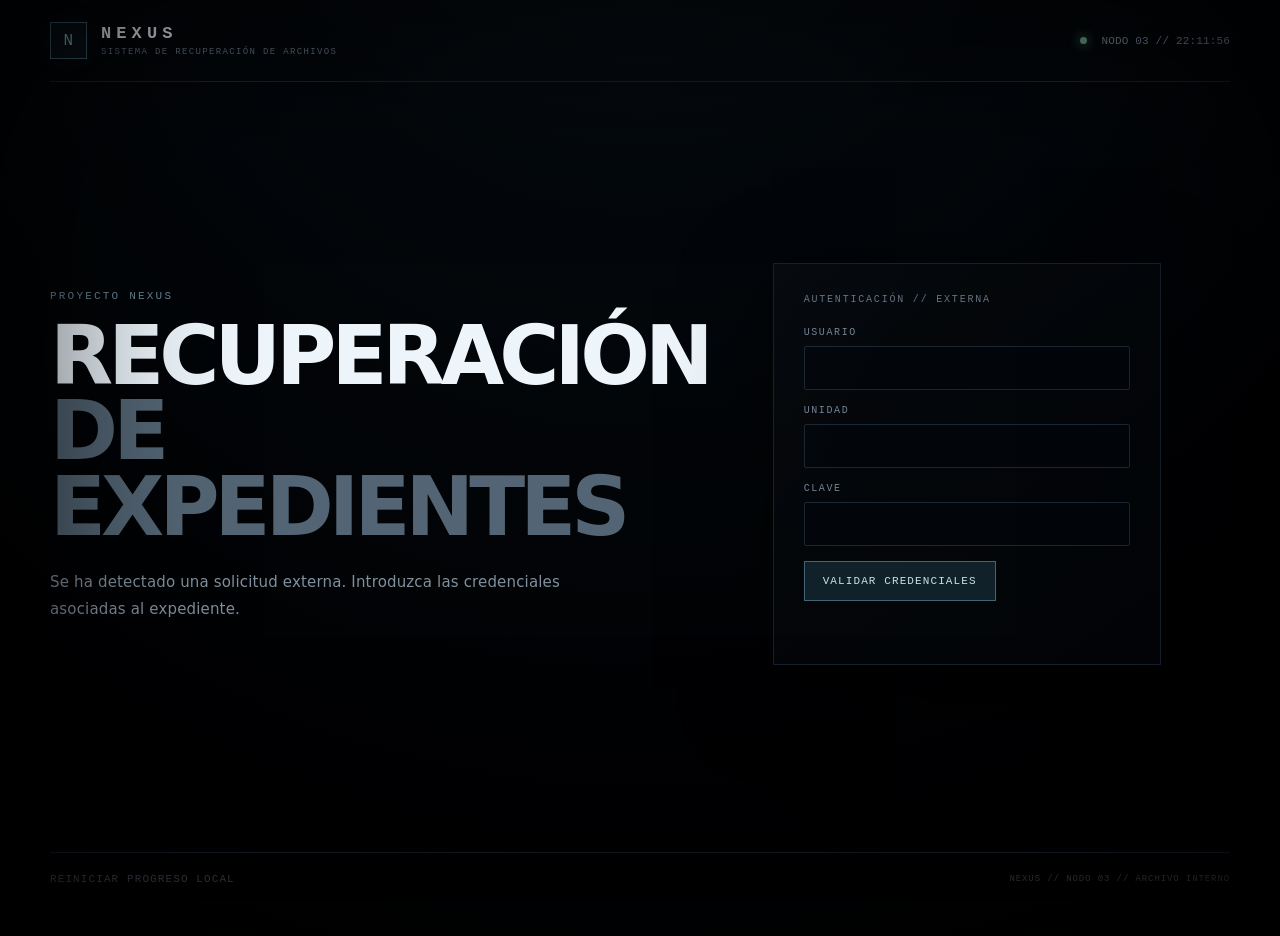
==== s3cr3t-cas3/index.html @ 73a9d312 "Publicar Universidad de Sistemas" ====
<!doctype html>
<html lang="es">
<head>
  <meta charset="utf-8">
  <meta name="viewport" content="width=device-width,initial-scale=1">
  <meta name="theme-color" content="#020407">
  <title>PROYECTO NEXUS // NODO 03</title>
  <link rel="stylesheet" href="styles.css">
</head>
<body>
<script>
/*
                                                     .--'''''''''--.
                                                  .'      .---.      '.
                                                 /    .-----------.    \
                                                /        .-----.        \
                                                |       .-.   .-.       |
                                                |      /   \ /   \      |
                                                \     | .-. | .-. |    /
                                                  '-._| | | | | | |_.-'
                                                       | '-' | '-' |
                                                         \___/ \___/
                                                      _.-'  /   \  `-._
                                                    .' _.--|     |--._ '.
                                                    ' _...-|     |-..._ '
                                                           |     |
                                                           '.___.'
                                                              | |
                                                             _| |_
                                                           /\( )/\
                                                          /  ` '  \
                                                         | |     | |
                                                         '-'     '-'
                                                           | |     | |
                                                           | |     | |
                                                           | |-----| |
                                                        .`/  |     | |/`.
                                                        |    |     |    |
                                                        '._.'| .-. |'._.'
                                                             \ | /
                                                             | | |
                                                             | | |
                                                             | | |
                                                            /| | |\
                                                          .'_| | |_`.
                                                          `. | | | .'
                                                      .     /  |  \     .
                                                     /o`.-'  / \  `-.`o\
                                                    /o  o\ .'   `. /o  o\

       .--..--..--..--..--..--.                    `.___.'       `.___.'
    .' \  (`._   (_)     _   \
  .'    |  '._)         (_)  |
  \ _.')\      .----..---.   /
  |(_.'  |    /    .-\-.  \  |
  \     0|    |   ( O| O) | o|
   |  _  |  .--.____.'._.-.  |
   \ (_) | o         -` .-`  |
    |    \   |`-._ _ _ _ _\ /
    \    |   |  `. |_||_|   |
    | o  |    \_      \     |
    |.-.  \     `--..-'   O |
  _.'  .' |      `-.-'      /-.__
.' `-.` '.|='=.='=.='=.='=|._/_ `-.
`-._  `.  |________/\_____|    `-.'
   .'   ).| '=' '='\/ '=' |
   `._.`  '---------------'
            //___\   //___\
              ||       ||
              ||_.-.   ||_.-.
             (_.--__) (_.--__)                                  /s3cr3t-cas3/
*/
</script>
  <div class="scanlines" aria-hidden="true"></div>
  <div class="vignette" aria-hidden="true"></div>
  <main class="shell">
    <header class="topbar">
      <div class="brand"><span class="brand-box">N</span><span><b>NEXUS</b><small>SISTEMA DE RECUPERACIÓN DE ARCHIVOS</small></span></div>
      <div class="node"><i></i> NODO 03 // <span id="clock">--:--:--</span></div>
    </header>

    <section id="screen-login" class="screen active login-screen">
      <div class="login-copy">
        <div class="eyebrow">PROYECTO NEXUS</div>
        <h1>RECUPERACIÓN<br><span>DE EXPEDIENTES</span></h1>
        <p>Se ha detectado una solicitud externa. Introduzca las credenciales asociadas al expediente.</p>
      </div>
      <form id="login-form" class="panel login-panel" autocomplete="off">
        <div class="panel-title">AUTENTICACIÓN // EXTERNA</div>
        <label>USUARIO<input id="login-user" spellcheck="false" required></label>
        <label>UNIDAD<input id="login-unit" spellcheck="false" required></label>
        <label>CLAVE<input id="login-key" type="password" spellcheck="false" required></label>
        <button class="primary" type="submit">VALIDAR CREDENCIALES</button>
        <p id="login-feedback" class="feedback"></p>
      </form>
    </section>

    <section id="screen-loading" class="screen center-screen">
      <div class="panel loading-panel">
        <div class="eyebrow ok">CREDENCIALES ACEPTADAS</div>
        <h2>Recuperando sesión de A. Varela...</h2>
        <div class="progress"><i id="login-bar"></i></div>
        <div id="login-percent" class="percent">0%</div>
      </div>
    </section>

    <section id="screen-dashboard" class="screen">
      <div class="heading"><div><div class="eyebrow">SESIÓN DE INVESTIGACIÓN</div><h2>EXPEDIENTE N-151</h2></div><span id="global-status" class="badge">RECUPERACIÓN EN CURSO</span></div>
      <div class="dashboard-top">
        <article class="panel dossier">
          <div><span>Investigador</span><b>A. Varela</b></div>
          <div><span>Unidad</span><b>025</b></div>
          <div><span>Estado</span><b id="case-status">INCOMPLETO</b></div>
          <div><span>Progreso</span><b id="progress-text">0 / 8</b></div>
        </article>
        <article class="panel evidence">
          <div class="panel-title">DATOS RECUPERADOS</div>
          <div id="evidence-chips" class="chips"><span class="muted-chip">NINGÚN DATO VALIDADO</span></div>
        </article>
      </div>
      <article class="panel security-global">
        <div class="warning-icon">!</div>
        <div><b>POLÍTICA DE VALIDACIÓN</b><p>Las validaciones críticas usan protección anti-fuerza-bruta. Un resultado incorrecto bloquea ese nodo durante <strong>05:00</strong>. Los errores de formato no penalizan.</p></div>
      </article>
      <div id="module-grid" class="module-grid"></div>
      <div id="unlock-toast" class="toast hidden"><b>ÍNDICE ACTUALIZADO</b><span id="toast-copy"></span></div>
    </section>

    <section id="screen-records" class="screen module">
      <button class="back" data-back>← PANEL</button>
      <div class="heading"><div><div class="eyebrow">ARCHIVO 01</div><h2>AUDITORÍA DE REGISTROS</h2></div><span class="badge warn">VALIDACIÓN CRÍTICA</span></div>
      <article class="panel security-warning" data-lock-warning="records">
        <b>ADVERTENCIA DEL SISTEMA</b>
        <p>Cada intento incorrecto activa un bloqueo temporal de seguridad de <strong>5 minutos</strong>. Durante ese periodo no podrán enviarse nuevas respuestas.</p>
        <small>Revise sus conclusiones antes de validar. Errores de formato no activan el bloqueo.</small>
        <div class="lock-status">Intentos incorrectos → bloqueo de <b>05:00</b> <span id="records-lock"></span></div>
      </article>
      <article class="panel">
        <div class="audit-rules">
          <div><small>REGLA A // SESIONES ACTIVAS</small><p>VARELA 22:00–22:37 · MORA 22:38–23:15 · SERRANO 23:16–23:50</p></div>
          <div><small>REGLA B // VENTANA DE EDICIÓN</small><p>Una modificación válida ocurre como máximo 12 minutos después de la creación.</p></div>
          <div><small>REGLA C // CRC POR BLOQUE</small><p>R1–R3 → prefijo A · R4–R6 → prefijo C · R7–R9 → prefijo F.</p></div>
        </div>
        <p class="lead">Localice el único registro que viola <b>simultáneamente las tres reglas</b>. Introduzca el código de fila y el CRC observado.</p>
        <div class="table-wrap"><table><thead><tr><th>Código</th><th>Archivo</th><th>Creado</th><th>Modificado</th><th>Autor</th><th>CRC</th></tr></thead><tbody>
          <tr><td>R1</td><td>OBS_004</td><td>22:04</td><td>22:08</td><td>VARELA</td><td>A1</td></tr>
          <tr><td>R2</td><td>OBS_017</td><td>22:11</td><td>22:17</td><td>VARELA</td><td>A4</td></tr>
          <tr><td>R3</td><td>OBS_025</td><td>22:20</td><td>22:29</td><td>VARELA</td><td>A7</td></tr>
          <tr><td>R4</td><td>MEM_031</td><td>22:39</td><td>22:46</td><td>MORA</td><td>C3</td></tr>
          <tr><td>R5</td><td>MEM_044</td><td>22:47</td><td>22:58</td><td>MORA</td><td>C8</td></tr>
          <tr><td>R6</td><td>MEM_052</td><td>23:01</td><td>23:09</td><td>MORA</td><td>C5</td></tr>
          <tr><td>R7</td><td>OBS_063</td><td>22:24</td><td>23:41</td><td>VARELA</td><td>D2</td></tr>
          <tr><td>R8</td><td>SYS_081</td><td>23:17</td><td>23:24</td><td>SERRANO</td><td>F6</td></tr>
          <tr><td>R9</td><td>OBS_092</td><td>23:30</td><td>23:39</td><td>SERRANO</td><td>F9</td></tr>
        </tbody></table></div>
        <form id="records-form" class="inline-form"><input id="records-input" placeholder="EJ. R4-C3" spellcheck="false" required><button class="primary" data-lock-button="records">VALIDAR AUDITORÍA</button></form>
        <p id="records-feedback" class="feedback"></p>
        <div id="records-result" class="result hidden">ANOMALÍA CONFIRMADA: <b>R7-D2</b> // EXPEDIENTE VINCULADO: <b>OBS_063</b></div>
      </article>
      <div class="hint-area" data-hints="records"></div>
    </section>

    <section id="screen-messages" class="screen module">
      <button class="back" data-back>← PANEL</button>
      <div class="heading"><div><div class="eyebrow">ARCHIVO 02</div><h2>RECONSTRUCCIÓN DE MENSAJES</h2></div><span class="badge warn">VALIDACIÓN CRÍTICA</span></div>
      <article class="panel security-warning" data-lock-warning="messages">
        <b>ADVERTENCIA DEL SISTEMA</b>
        <p>Una reconstrucción incorrecta activa un bloqueo de <strong>5 minutos</strong>.</p>
        <div class="lock-status">Nuevo intento → <b id="messages-lock">DISPONIBLE</b></div>
      </article>
      <article class="panel">
        <p class="lead">El bloque recuperado pertenece al expediente asociado a <b>R7-D2</b>. Los mensajes están desordenados.</p>
        <div class="message-protocol">
          <small>PROTOCOLO DE EXTRACCIÓN</small>
          <p>1) Ordene los mensajes cronológicamente. 2) Tome el fragmento de cada mensaje enviado <b>exactamente 3 minutos</b> después del anterior. 3) Una los fragmentos en orden.</p>
        </div>
        <div id="message-sort" class="message-sort"></div>
        <div class="actions"><button id="messages-reset-order" class="ghost">RESTABLECER ORDEN</button></div>
        <form id="messages-form" class="inline-form"><input id="messages-input" placeholder="RESULTADO EXTRAÍDO" spellcheck="false" required><button class="primary" data-lock-button="messages">VALIDAR RECONSTRUCCIÓN</button></form>
        <p id="messages-feedback" class="feedback"></p>
        <div id="messages-result" class="result hidden">CONVERSACIÓN RECONSTRUIDA // NATURALEZA REAL: <b>CONTENEDOR</b></div>
      </article>
      <div class="hint-area" data-hints="messages"></div>
    </section>

    <section id="screen-catalog" class="screen module">
      <button class="back" data-back>← PANEL</button>
      <div class="heading"><div><div class="eyebrow">ARCHIVO 03</div><h2>CATÁLOGO CRUZADO</h2></div><span class="badge warn">VALIDACIÓN CRÍTICA</span></div>
      <article class="panel security-warning" data-lock-warning="catalog">
        <b>ADVERTENCIA DEL SISTEMA</b>
        <p>Un código de catálogo incorrecto activa un bloqueo de <strong>5 minutos</strong>.</p>
        <div class="lock-status">Nuevo intento → <b id="catalog-lock">DISPONIBLE</b></div>
      </article>
      <article class="panel">
        <div class="catalog-note">
          <small>NOTA DE CORRELACIÓN // R7-D2</small>
          <p>La ficha vinculada cumple todas las condiciones: su <b>índice = suma de sus dígitos − incidencias abiertas</b>; fue abierta <b>después de Mora y antes de Varela</b>; y su estado no figura como estable.</p>
          <p>Últimos accesos de referencia: MORA <b>22:19</b> · VARELA <b>22:27</b>.</p>
        </div>
        <div id="eco-list" class="eco-list catalog-table"></div>
        <p class="lead">Construya el código con <b>NÚMERO + ÍNDICE + CLASE</b>.</p>
        <form id="catalog-form" class="inline-form"><input id="catalog-input" placeholder="EJ. 025-4-VOLTAICA" spellcheck="false" required><button class="primary" data-lock-button="catalog">VALIDAR CÓDIGO</button></form>
        <p id="catalog-feedback" class="feedback"></p>
        <div id="catalog-result" class="result hidden">REFERENCIA CRUZADA: <b>063-8-ESPECTRAL</b></div>
      </article>
      <div class="hint-area" data-hints="catalog"></div>
    </section>

    <section id="screen-caesar" class="screen module">
      <button class="back" data-back>← PANEL</button>
      <div class="heading"><div><div class="eyebrow">ARCHIVO 04</div><h2>CIFRADO DE DESPLAZAMIENTO</h2></div><span class="badge">CÉSAR</span></div>
      <article class="panel cipher-panel">
        <div class="cipher-block"><small>REGISTRO RECUPERADO</small><strong>IZKPQDMZW</strong></div>
        <blockquote>“El desplazamiento coincide con el índice interno de la anomalía.”</blockquote>
        <div class="shift-tool"><label>DESPLAZAMIENTO<input id="shift-input" type="number" min="0" max="25" value="0"></label><div><small>VISTA PREVIA</small><strong id="shift-preview">IZKPQDMZW</strong></div></div>
        <form id="caesar-form" class="inline-form"><input id="caesar-input" placeholder="TEXTO DESCIFRADO" spellcheck="false" required><button class="primary">VALIDAR</button></form>
        <p id="caesar-feedback" class="feedback"></p><div id="caesar-result" class="result hidden">PALABRA RECUPERADA: <b>ARCHIVERO</b></div>
      </article>
      <div class="hint-area" data-hints="caesar"></div>
    </section>

    <section id="screen-sequence" class="screen module">
      <button class="back" data-back>← PANEL</button>
      <div class="heading"><div><div class="eyebrow">ARCHIVO 05</div><h2>SECUENCIA NUMÉRICA</h2></div><span class="badge">ANÁLISIS</span></div>
      <article class="panel puzzle-center"><div class="big-sequence">2, 6, 12, 20, 30, 42, <em>?</em></div><p>Determine el siguiente valor de la serie.</p>
        <form id="sequence-form" class="inline-form compact"><input id="sequence-input" inputmode="numeric" placeholder="?" required><button class="primary">VALIDAR</button></form>
        <p id="sequence-feedback" class="feedback"></p><div id="sequence-result" class="result hidden">VALOR RECUPERADO: <b>56</b></div>
      </article>
      <div class="hint-area" data-hints="sequence"></div>
    </section>

    <section id="screen-matrix" class="screen module">
      <button class="back" data-back>← PANEL</button>
      <div class="heading"><div><div class="eyebrow">ARCHIVO 06</div><h2>MATRIZ DE VERIFICACIÓN</h2></div><span class="badge">PATRÓN</span></div>
      <article class="panel puzzle-center"><div class="number-matrix"><div>2</div><div>3</div><b>13</b><div>4</div><div>5</div><b>41</b><div>6</div><div>7</div><b>?</b></div><p>Determine el valor que completa la tercera fila.</p>
        <form id="matrix-form" class="inline-form compact"><input id="matrix-input" inputmode="numeric" placeholder="?" required><button class="primary">VALIDAR</button></form>
        <p id="matrix-feedback" class="feedback"></p><div id="matrix-result" class="result hidden">VALOR RECUPERADO: <b>85</b></div>
      </article>
      <div class="hint-area" data-hints="matrix"></div>
    </section>

    <section id="screen-logic" class="screen module">
      <button class="back" data-back>← PANEL</button>
      <div class="heading"><div><div class="eyebrow">ARCHIVO 07</div><h2>LÓGICA DE PERSONAL</h2></div><span class="badge">AUTORIZACIONES</span></div>
      <article class="panel logic-layout"><div><p>Cuatro empleados ocupan exactamente un nivel distinto entre 1 y 4.</p><ul class="clues"><li>Varela tiene más acceso que Serrano.</li><li>Mora no tiene nivel 1 ni 4.</li><li>Ibarra tiene menos acceso que Mora.</li><li>Serrano no tiene nivel 1.</li><li>Varela no tiene nivel 3.</li></ul></div><div class="logic-question"><p>¿Quién tiene nivel de acceso <b>3</b>?</p><div id="logic-options" class="option-grid"></div></div></article>
      <p id="logic-feedback" class="feedback"></p><div id="logic-result" class="result hidden">RESPONSABLE RECUPERADO: <b>MORA</b></div>
      <div class="hint-area" data-hints="logic"></div>
    </section>

    <section id="screen-grid" class="screen module">
      <button class="back" data-back>← PANEL</button>
      <div class="heading"><div><div class="eyebrow">ARCHIVO 08</div><h2>COORDENADAS DE ARCHIVO</h2></div><span class="badge">MATRIZ 5×5</span></div>
      <article class="panel grid-layout">
        <div class="coord-grid-wrap"><div class="coord-head"><i></i><b>1</b><b>2</b><b>3</b><b>4</b><b>5</b></div><div id="coord-grid" class="coord-grid"></div></div>
        <div><p>Las coordenadas se leen como <b>fila-columna</b>.</p><div class="coordinates">B2 – C3 – E4 – A5 – D1</div><form id="grid-form" class="inline-form vertical"><input id="grid-input" maxlength="5" placeholder="RESULTADO" spellcheck="false" required><button class="primary">VALIDAR</button></form><p id="grid-feedback" class="feedback"></p><div id="grid-result" class="result hidden">MÉTODO RECUPERADO: <b>LOCAL</b></div></div>
      </article>
      <div class="hint-area" data-hints="grid"></div>
    </section>

    <section id="screen-master" class="screen module">
      <button class="back" data-back>← PANEL</button>
      <div class="heading"><div><div class="eyebrow">ÍNDICE 151</div><h2>CONSTRUCCIÓN DE CLAVE MAESTRA</h2></div><span class="badge warn">ACCESO RESTRINGIDO</span></div>
      <article class="panel security-warning" data-lock-warning="master">
        <b>ADVERTENCIA DEL SISTEMA</b>
        <p>La validación de la clave maestra es crítica. Una combinación incorrecta bloquea el nodo durante <strong>5 minutos</strong>.</p>
        <div class="lock-status">Nuevo intento → <b id="master-lock">DISPONIBLE</b></div>
      </article>
      <article class="panel">
        <p class="lead">Los datos recuperados contienen la ruta de acceso. Seleccione los cuatro fragmentos en el orden solicitado.</p>
        <div class="master-order"><span>1. CÓDIGO DE ANOMALÍA</span><span>2. NATURALEZA REAL</span><span>3. RESPONSABLE NIVEL 3</span><span>4. MÉTODO DE EJECUCIÓN</span></div>
        <div id="master-slots" class="master-slots"></div>
        <div id="master-bank" class="master-bank"></div>
        <div class="actions"><button id="master-reset" class="ghost">REINICIAR</button><button id="master-check" class="primary" data-lock-button="master">VALIDAR RUTA</button></div>
        <p id="master-feedback" class="feedback"></p>
      </article>
      <div class="hint-area" data-hints="master"></div>
    </section>

    <section id="screen-expedient" class="screen module">
      <button class="back" data-back>← PANEL</button>
      <div class="heading"><div><div class="eyebrow ok">ACCESO CONCEDIDO</div><h2>EXPEDIENTE 151</h2></div><span class="badge ok">DESBLOQUEADO</span></div>
      <article class="panel final-dossier">
        <div class="final-grid"><div><span>Tipo</span><b>CONTENEDOR</b></div><div><span>Estado</span><b>LISTO</b></div><div><span>Método</span><b>EJECUCIÓN LOCAL</b></div><div><span>Responsable</span><b>MORA</b></div></div>
        <blockquote>El archivo no puede abrirse desde el navegador. La recuperación debe completarse en un entorno local.</blockquote>
        <button id="prepare-btn" class="primary large">PREPARAR RECUPERACIÓN</button>
      </article>
    </section>

    <section id="screen-check" class="screen center-screen">
      <article class="panel check-panel"><div class="eyebrow">COMPROBACIÓN DE SISTEMA</div><h2>Validando entorno local...</h2><div id="checks" class="checks"></div><div id="integrity" class="hidden"><p>Validando integridad...</p><div class="progress"><i id="integrity-bar"></i></div><div id="integrity-percent" class="percent">0%</div></div><div id="last-check" class="hidden last-check"><h3>ERROR // FALTA UNA ÚLTIMA COMPROBACIÓN</h3><p>¿Desea continuar aunque el sistema recomienda claramente no hacerlo?</p><div class="two-buttons"><button class="primary continue-anyway">SÍ</button><button class="primary continue-anyway">TAMBIÉN SÍ</button></div></div></article>
    </section>

    <section id="screen-download" class="screen">
      <div class="heading"><div><div class="eyebrow ok">ARCHIVO 151 RECUPERADO</div><h2>TRANSFERENCIA LOCAL</h2></div><span class="badge ok">COMPLETO</span></div>
      <article class="panel download-panel"><p>Seleccione el paquete correspondiente al sistema donde se ejecutará la siguiente fase.</p><div class="downloads">
        <button id="download-windows" class="download-card"><b>WINDOWS</b><span>ARCHIVO_151_WINDOWS.zip</span><em>DESCARGAR</em></button>
        <button id="download-linux" class="download-card"><b>LINUX</b><span>ARCHIVO_151_LINUX.zip</span><em>DESCARGAR</em></button>
      </div><div id="after-download" class="after-download hidden"><h3>TRANSFERENCIA FINALIZADA</h3><p>NEXUS ya no se hace responsable de lo que ocurra a continuación.</p><small>Esto es una cláusula legal completamente inventada.</small></div></article>
    </section>

    <footer><button id="reset-progress" class="footer-btn">REINICIAR PROGRESO LOCAL</button><span>NEXUS // NODO 03 // ARCHIVO INTERNO</span></footer>
  </main>
  <script src="script.js"></script>
</body>
</html>
---- s3cr3t-cas3/styles.css ----
:root{--bg:#020407;--bg2:#05080d;--panel:#070b11;--panel2:#0a1018;--line:#17212e;--line2:#223246;--text:#c7d1db;--muted:#647181;--white:#edf5fb;--cyan:#70a8bb;--green:#6aa890;--amber:#b59a65;--red:#a66b70;--shadow:0 24px 80px #0009;--mono:"SFMono-Regular",Consolas,"Liberation Mono",monospace;--sans:Inter,ui-sans-serif,system-ui,-apple-system,"Segoe UI",sans-serif}
*{box-sizing:border-box}html{background:#000}body{margin:0;min-height:100vh;background:radial-gradient(circle at 50% -20%,#101a24 0,#060a10 34%,#020407 68%,#010203 100%);color:var(--text);font-family:var(--sans);letter-spacing:.01em}.scanlines{position:fixed;inset:0;pointer-events:none;opacity:.08;background:repeating-linear-gradient(to bottom,transparent 0,transparent 3px,#8cb7c20b 4px);z-index:99}.vignette{position:fixed;inset:0;pointer-events:none;box-shadow:inset 0 0 220px #000;z-index:98}.shell{width:min(1180px,calc(100% - 34px));margin:auto;min-height:100vh;padding-bottom:32px}.topbar{height:82px;display:flex;align-items:center;justify-content:space-between;border-bottom:1px solid var(--line);font-family:var(--mono)}.brand{display:flex;align-items:center;gap:14px}.brand-box{width:37px;height:37px;display:grid;place-items:center;border:1px solid #416174;color:#86b9c7;background:#0a1118;box-shadow:0 0 26px #5c9bb115}.brand b{display:block;color:var(--white);font-size:17px;letter-spacing:.3em}.brand small{display:block;margin-top:4px;color:var(--muted);font-size:9px;letter-spacing:.15em}.node{font-size:11px;color:#788797}.node i{display:inline-block;width:7px;height:7px;border-radius:50%;background:#6a9f89;box-shadow:0 0 12px #6a9f89;margin-right:8px}.screen{display:none;min-height:calc(100vh - 130px);padding:48px 0 54px}.screen.active{display:block}.center-screen{place-items:center}.center-screen.active{display:grid}.login-screen.active{display:grid;grid-template-columns:1.15fr .85fr;gap:64px;align-items:center}.login-copy h1{font-size:clamp(42px,7vw,82px);line-height:.92;margin:16px 0 25px;color:var(--white);font-weight:670;letter-spacing:-.06em}.login-copy h1 span{color:#536574}.login-copy p{max-width:590px;color:#81909e;line-height:1.8;font-size:15px}.eyebrow{font:11px var(--mono);letter-spacing:.2em;color:#698798}.eyebrow.ok{color:#76aa94}.panel{background:linear-gradient(145deg,#080d13f2,#05080df2);border:1px solid var(--line);box-shadow:var(--shadow);position:relative}.panel:before{content:"";position:absolute;inset:0;pointer-events:none;background:linear-gradient(115deg,#ffffff02,transparent 32%)}.login-panel{padding:30px}.panel-title{font:10px var(--mono);letter-spacing:.18em;color:#657383;margin-bottom:22px}.login-panel label,.shift-tool label{display:block;font:10px var(--mono);letter-spacing:.16em;color:#758493;margin:15px 0}.login-panel input,.inline-form input,.shift-tool input{width:100%;margin-top:8px;background:#020509;border:1px solid #1a2733;color:#d9e7ee;font:14px var(--mono);padding:13px 14px;outline:none;border-radius:2px}.login-panel input:focus,.inline-form input:focus,.shift-tool input:focus{border-color:#46697a;box-shadow:0 0 0 3px #46697a12}.primary,.ghost,.back,.footer-btn,.option-grid button,.download-card,.eco-row{font:11px var(--mono);letter-spacing:.1em;cursor:pointer}.primary{border:1px solid #426476;background:#10212a;color:#c9e1ea;padding:13px 18px}.primary:hover{background:#152b37;border-color:#5e8799}.primary.large{padding:16px 24px;margin-top:24px}.ghost{border:1px solid #263443;background:#070b10;color:#8595a3;padding:12px 17px}.feedback{min-height:19px;margin:14px 0 0;color:#b47b7d;font:12px var(--mono);line-height:1.5}.feedback.good{color:#79ae96}.loading-panel{padding:35px;width:min(650px,100%)}.loading-panel h2{font-weight:500;color:#d2dce3}.progress{height:6px;background:#010305;border:1px solid #13202b;margin-top:28px;overflow:hidden}.progress i{height:100%;display:block;width:0;background:linear-gradient(90deg,#315463,#6a9cac);box-shadow:0 0 16px #6b9ead}.percent{text-align:right;font:12px var(--mono);color:#738797;margin-top:9px}.heading{display:flex;justify-content:space-between;align-items:flex-end;gap:20px;margin-bottom:26px}.heading h2{font-size:29px;margin:7px 0 0;color:#d9e2e8;font-weight:540;letter-spacing:.01em}.badge{border:1px solid #293847;background:#091018;color:#778899;padding:8px 11px;font:9px var(--mono);letter-spacing:.14em}.badge.ok{color:#76aa94;border-color:#29443b}.badge.warn{color:#ad9b75;border-color:#4c412a}.dashboard-top{display:grid;grid-template-columns:1.1fr .9fr;gap:16px}.dossier{display:grid;grid-template-columns:repeat(4,1fr)}.dossier>div{padding:20px;border-right:1px solid var(--line)}.dossier>div:last-child{border:0}.dossier span,.final-grid span{display:block;font:9px var(--mono);letter-spacing:.13em;color:#596675;margin-bottom:8px}.dossier b,.final-grid b{font:13px var(--mono);color:#aab7c1}.evidence{padding:18px}.chips{display:flex;gap:7px;flex-wrap:wrap}.chips span{padding:7px 9px;border:1px solid #253540;background:#070e14;color:#8fa8b4;font:10px var(--mono)}.chips .muted-chip{color:#4e5a65}.module-grid{display:grid;grid-template-columns:repeat(4,1fr);gap:12px;margin-top:16px}.module-card{min-height:152px;border:1px solid var(--line);background:#060a0f;padding:19px;text-align:left;color:inherit;cursor:pointer;transition:.2s;position:relative}.module-card:hover:not(:disabled){transform:translateY(-2px);border-color:#314758;background:#091018}.module-card:disabled{cursor:not-allowed;opacity:.38}.module-card.complete{border-color:#254136}.module-card .num{font:9px var(--mono);color:#566572}.module-card h3{color:#bcc8d0;font-size:14px;margin:22px 0 7px}.module-card p{font:10px var(--mono);color:#5f6d79;line-height:1.55;margin:0}.module-card .state{position:absolute;right:14px;top:14px;font:8px var(--mono);color:#5c6c78}.module-card.complete .state{color:#6d9e89}.module-card.master{grid-column:span 2}.toast{position:fixed;right:28px;bottom:28px;background:#091018;border:1px solid #304654;padding:14px 17px;box-shadow:0 18px 50px #000b;z-index:90;font:10px var(--mono);max-width:360px}.toast b{display:block;color:#8eb3c1;margin-bottom:5px}.toast span{color:#687985}.hidden{display:none!important}.back{border:0;background:none;color:#657787;padding:0 0 28px}.module{max-width:1040px;margin:auto}.lead{line-height:1.7;color:#8e9ba6}.table-wrap{overflow:auto;margin-top:22px}table{border-collapse:collapse;width:100%;font:12px var(--mono)}th,td{border-bottom:1px solid #15202a;padding:14px 12px;text-align:left}th{color:#566675;font-size:9px;letter-spacing:.1em}td{color:#919fab}tbody tr{cursor:pointer;transition:.15s}tbody tr:hover{background:#0a1118}tbody tr.selected{background:#101c24;outline:1px solid #315064}.result{margin-top:18px;border-left:2px solid #578273;background:#07110e;padding:13px 15px;font:11px var(--mono);color:#7ba08f}.result b{color:#a8cbbb}.hint-area{margin-top:13px}.hint-box{border:1px solid #252d35;background:#06080b;padding:14px 16px}.hint-btn{border:0;background:none;padding:0;color:#667683;font:10px var(--mono);letter-spacing:.1em;cursor:pointer}.hint-btn:hover{color:#8ca2b1}.hint-text{font:11px var(--mono);color:#7f8d98;margin:12px 0 0;line-height:1.65}.hint-judgement{color:#665c53!important}.terminal{padding:28px;font:13px var(--mono);line-height:1.8}.terminal p span{color:#617b8b}.corrupt-fragments{display:flex;gap:8px;margin:22px 0}.corrupt-fragments button{width:44px;height:38px;background:#0c131a;border:1px solid #24323f;color:#9cadb8;font:14px var(--mono)}.meta-line{color:#647481;border-top:1px solid var(--line);padding-top:17px;font-size:10px}.inline-form{display:flex;gap:10px;margin-top:20px}.inline-form input{margin:0;max-width:370px}.inline-form.compact{justify-content:center}.inline-form.compact input{max-width:120px;text-align:center}.inline-form.vertical{display:grid}.inline-form.vertical input{max-width:none}.eco-list{display:grid;gap:8px;margin-top:22px}.eco-row{display:grid;grid-template-columns:90px 1fr 90px 130px;gap:10px;align-items:center;width:100%;text-align:left;padding:15px 16px;border:1px solid #17222c;background:#060a0f;color:#7f8d99}.eco-row:hover{border-color:#314754;background:#091018}.eco-row b{color:#a6b3bd}.eco-row em{font-style:normal;color:#6f7f8b}.eco-row .bad{color:#9a7976}.cipher-panel{padding:26px}.cipher-block{padding:22px;background:#020406;border:1px solid #13202a;text-align:center}.cipher-block small,.shift-tool small{display:block;color:#586773;font:9px var(--mono);letter-spacing:.16em}.cipher-block strong{display:block;color:#a6bbc5;font:28px var(--mono);letter-spacing:.2em;margin-top:12px}.cipher-panel blockquote,.final-dossier blockquote{border-left:2px solid #283b47;padding:10px 18px;margin:22px 0;color:#7d8b96}.shift-tool{display:grid;grid-template-columns:180px 1fr;gap:24px;align-items:end}.shift-tool strong{display:block;margin-top:8px;font:18px var(--mono);letter-spacing:.14em;color:#89a5b1}.puzzle-center{padding:34px;text-align:center}.big-sequence{font:clamp(22px,4vw,40px) var(--mono);color:#a9b8c2;letter-spacing:.08em;margin:18px 0 30px}.big-sequence em{color:#8099a6}.number-matrix{display:grid;grid-template-columns:repeat(3,90px);justify-content:center;margin:18px auto 30px}.number-matrix>*{height:60px;display:grid;place-items:center;border:1px solid #18242e;font:20px var(--mono);color:#8798a4}.number-matrix b{color:#a8bac5;background:#0a1117}.logic-layout{display:grid;grid-template-columns:1.15fr .85fr;gap:30px;padding:28px}.clues{padding-left:20px;color:#87949f;line-height:2}.logic-question{border-left:1px solid var(--line);padding-left:28px}.option-grid{display:grid;grid-template-columns:1fr 1fr;gap:8px;margin-top:17px}.option-grid button{padding:14px;border:1px solid #1e2c37;background:#070d12;color:#8797a3}.option-grid button:hover{border-color:#3b5666;color:#b1c0c9}.grid-layout{display:grid;grid-template-columns:1fr 1fr;gap:36px;padding:28px;align-items:center}.coord-head,.coord-grid{display:grid;grid-template-columns:36px repeat(5,54px)}.coord-head>*{height:30px;display:grid;place-items:center;color:#566877;font:10px var(--mono)}.coord-grid>*{height:54px;display:grid;place-items:center;border:1px solid #18232d;margin:-1px 0 0 -1px;font:15px var(--mono);color:#8496a2}.coord-grid .row-label{border:0;color:#586b79}.coordinates{font:17px var(--mono);color:#9bacb6;line-height:1.7;margin:20px 0}.master-order{display:grid;grid-template-columns:repeat(4,1fr);gap:8px;margin:22px 0}.master-order span{border:1px solid #17232d;background:#05090d;padding:12px;color:#657786;font:9px var(--mono)}.master-slots{display:grid;grid-template-columns:repeat(4,1fr);gap:8px}.master-slot{min-height:52px;border:1px dashed #2a3a47;display:grid;place-items:center;color:#70828f;font:11px var(--mono)}.master-bank{display:flex;gap:8px;flex-wrap:wrap;margin:20px 0}.master-token{border:1px solid #253540;background:#081017;color:#8fa5b1;padding:11px 13px;font:11px var(--mono);cursor:pointer}.master-token.used{opacity:.25;pointer-events:none}.actions{display:flex;justify-content:flex-end;gap:9px}.final-dossier{padding:28px}.final-grid{display:grid;grid-template-columns:repeat(4,1fr);border:1px solid var(--line)}.final-grid>div{padding:20px;border-right:1px solid var(--line)}.final-grid>div:last-child{border:0}.check-panel{padding:30px;width:min(720px,100%)}.checks{margin:22px 0}.check-item{display:flex;justify-content:space-between;padding:12px 0;border-bottom:1px solid #14202a;font:11px var(--mono);color:#71818e}.check-item b{color:#91a4af}.last-check{border-top:1px solid #23303a;margin-top:25px;padding-top:22px}.last-check h3{font:12px var(--mono);color:#a17c7c}.two-buttons{display:flex;gap:9px}.download-panel{padding:30px}.downloads{display:grid;grid-template-columns:1fr 1fr;gap:12px;margin-top:24px}.download-card{text-align:left;display:grid;gap:10px;border:1px solid #21313d;background:#070d12;color:#8898a4;padding:22px}.download-card:hover{border-color:#426174;background:#0a1218}.download-card b{color:#c3d1d9;font-size:15px}.download-card span{font-size:9px}.download-card em{font-style:normal;color:#7097a7}.download-card.done{border-color:#315043}.download-card.done em{color:#74a68f}.after-download{margin-top:22px;border-top:1px solid var(--line);padding-top:20px}.after-download h3{font:12px var(--mono);color:#88ad9d}.after-download small{color:#4f5a63}footer{border-top:1px solid var(--line);min-height:52px;display:flex;justify-content:space-between;align-items:center;color:#3f4a54;font:9px var(--mono);letter-spacing:.1em}.footer-btn{border:0;background:none;color:#48545e;padding:0}.footer-btn:hover{color:#778792}@media(max-width:850px){.login-screen.active{grid-template-columns:1fr;gap:20px}.login-copy h1{font-size:48px}.dashboard-top,.logic-layout,.grid-layout{grid-template-columns:1fr}.module-grid{grid-template-columns:1fr 1fr}.dossier,.final-grid{grid-template-columns:1fr 1fr}.master-order,.master-slots{grid-template-columns:1fr 1fr}.shift-tool{grid-template-columns:1fr}.logic-question{border:0;border-top:1px solid var(--line);padding:20px 0 0}.eco-row{grid-template-columns:80px 1fr 70px}.eco-row span:last-child{display:none}}@media(max-width:560px){.shell{width:min(100% - 20px,1180px)}.topbar{height:70px}.brand small{display:none}.node{font-size:9px}.screen{padding-top:32px}.heading{align-items:flex-start}.heading .badge{display:none}.module-grid,.downloads{grid-template-columns:1fr}.module-card.master{grid-column:auto}.dashboard-top{display:block}.evidence{margin-top:12px}.dossier{grid-template-columns:1fr 1fr}.dossier>div:nth-child(2){border-right:0}.dossier>div:nth-child(-n+2){border-bottom:1px solid var(--line)}.master-order,.master-slots,.final-grid{grid-template-columns:1fr}.final-grid>div{border-right:0;border-bottom:1px solid var(--line)}.inline-form{display:grid}.eco-row{grid-template-columns:70px 1fr}.eco-row em{display:none}.coord-head,.coord-grid{grid-template-columns:28px repeat(5,44px)}.coord-grid>*{height:44px}.two-buttons{display:grid}.toast{left:10px;right:10px;bottom:10px}}

/* v5 // validaciones críticas e investigación cruzada */
body{background:radial-gradient(circle at 50% -18%,#0a1118 0,#03070b 30%,#010204 70%,#000 100%)}
.panel{background:linear-gradient(145deg,#05080cf7,#020407f7)}
.security-global{display:flex;gap:15px;align-items:flex-start;margin-top:16px;padding:16px 18px;border-color:#342b1d;background:linear-gradient(135deg,#0b0906,#050505)}
.security-global .warning-icon{width:30px;height:30px;flex:0 0 30px;display:grid;place-items:center;border:1px solid #6c5731;color:#b79c66;font:700 14px var(--mono)}
.security-global b,.security-warning>b{font:10px var(--mono);letter-spacing:.16em;color:#b59a65}
.security-global p{margin:5px 0 0;color:#706a60;font:10px var(--mono);line-height:1.65}
.security-warning{padding:18px 20px;margin-bottom:13px;border-color:#4a332c;background:linear-gradient(135deg,#100807,#050505)}
.security-warning p{margin:8px 0;color:#9a7f76;font:11px var(--mono);line-height:1.7}
.security-warning small{color:#62534f;font:9px var(--mono)}
.lock-status{margin-top:13px;border-top:1px solid #30211d;padding-top:11px;color:#75615b;font:10px var(--mono);display:flex;gap:8px;justify-content:space-between;flex-wrap:wrap}
.lock-status .locked{color:#c57972;text-shadow:0 0 12px #a94a4233}
.primary:disabled,.ghost:disabled{opacity:.42;cursor:not-allowed;filter:saturate(.4)}
.audit-rules{display:grid;grid-template-columns:repeat(3,1fr);gap:8px;margin-bottom:20px}
.audit-rules>div,.message-protocol,.catalog-note{border:1px solid #16212b;background:#030609;padding:14px}
.audit-rules small,.message-protocol small,.catalog-note small{font:9px var(--mono);letter-spacing:.13em;color:#6f8592}
.audit-rules p,.message-protocol p,.catalog-note p{font:10px var(--mono);color:#71808b;line-height:1.65;margin:8px 0 0}
#screen-records tbody tr{cursor:default}
#screen-records tbody tr:hover{background:#070b10}
.message-protocol{margin:16px 0 12px}
.message-sort{display:grid;gap:8px;margin:12px 0}
.message-card{position:relative;border:1px solid #17232c;background:#03070a;padding:13px 92px 13px 14px;min-height:82px}
.message-card p{margin:9px 0 0;color:#83909a;font:11px var(--mono);line-height:1.55}
.message-meta{display:flex;gap:13px;align-items:center;font:9px var(--mono)}
.message-meta b{color:#91a9b5}.message-meta span{color:#586976}.message-meta em{font-style:normal;color:#8e7757;border-left:1px solid #27313a;padding-left:13px}
.message-move{position:absolute;right:10px;top:10px;bottom:10px;display:grid;grid-template-columns:1fr 1fr;gap:5px;align-content:center}
.message-move button{width:31px;height:31px;background:#080e13;border:1px solid #21303b;color:#758995;font:13px var(--mono);cursor:pointer}
.message-move button:hover:not(:disabled){border-color:#456070;color:#afc0c9}.message-move button:disabled{opacity:.2;cursor:not-allowed}
.catalog-note{margin-bottom:16px;border-color:#23313c}
.catalog-table{gap:6px}
.eco-data-row{grid-template-columns:90px 1fr 90px 75px 105px 120px;cursor:default!important}
.eco-data-row:hover{background:#060a0f!important;border-color:#17222c!important}
.eco-data-row span,.eco-data-row em{font:10px var(--mono)}
.feedback{white-space:pre-line}
@media(max-width:850px){.audit-rules{grid-template-columns:1fr}.eco-data-row{grid-template-columns:80px 1fr 75px 70px}.eco-data-row span:nth-of-type(3),.eco-data-row span:nth-of-type(4){display:none}}
@media(max-width:560px){.security-global{align-items:flex-start}.message-card{padding-right:84px}.message-meta{flex-wrap:wrap;gap:7px}.eco-data-row{grid-template-columns:72px 1fr}.eco-data-row em,.eco-data-row span:nth-of-type(n+2){display:none}}


/* Accesibilidad y robustez visual */
:where(button,a,input,[tabindex]):focus-visible{outline:2px solid var(--green,#7dff8a);outline-offset:3px}
@media (prefers-reduced-motion:reduce){*,*::before,*::after{scroll-behavior:auto!important;animation-duration:.001ms!important;animation-iteration-count:1!important;transition-duration:.001ms!important}}
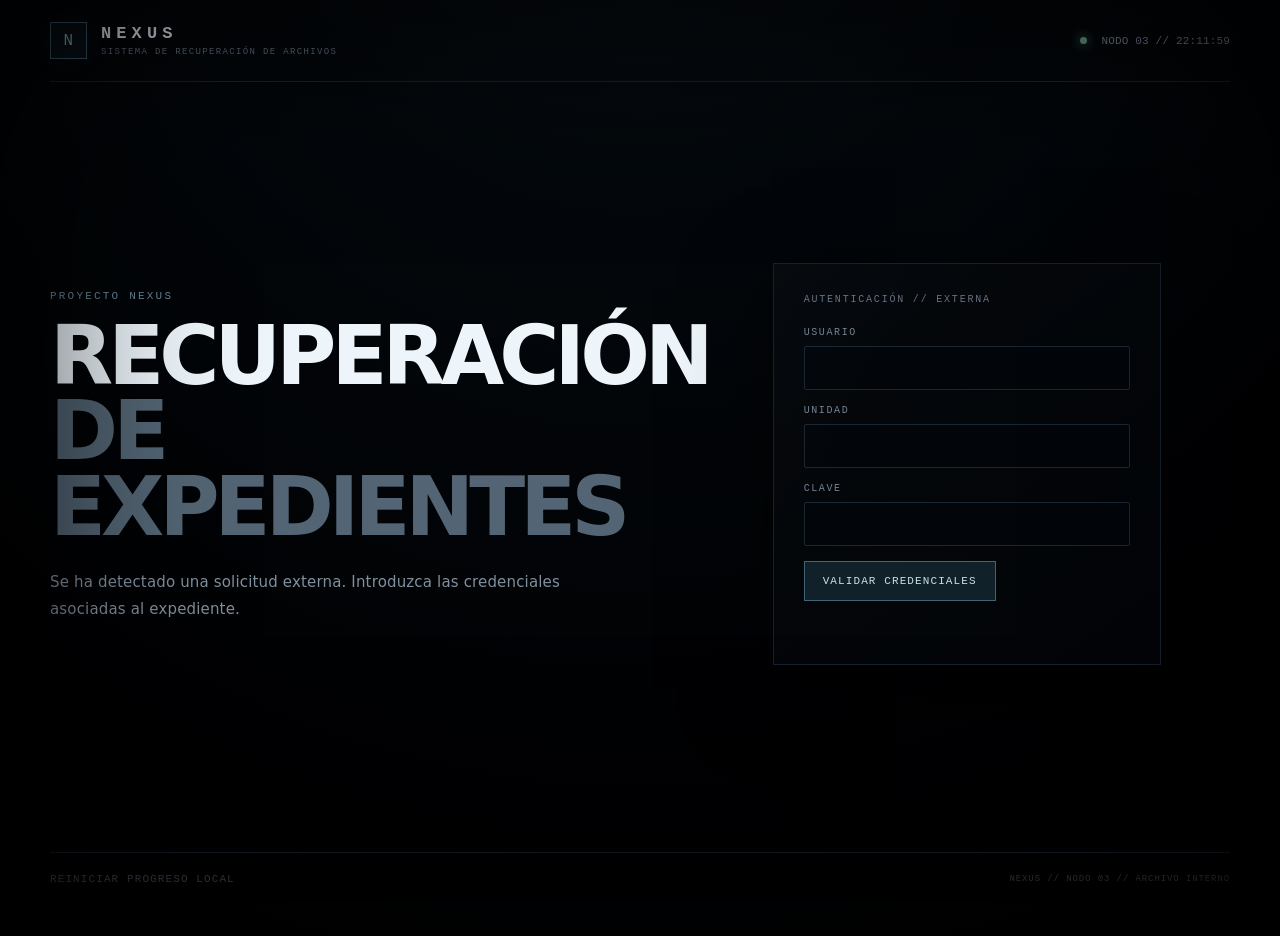
==== commit b228b400: "Def" ====
--- a/s3cr3t-cas3/index.html
+++ b/s3cr3t-cas3/index.html
@@ -8,69 +8,7 @@
   <link rel="stylesheet" href="styles.css">
 </head>
 <body>
-<script>
-/*
-                                                     .--'''''''''--.
-                                                  .'      .---.      '.
-                                                 /    .-----------.    \
-                                                /        .-----.        \
-                                                |       .-.   .-.       |
-                                                |      /   \ /   \      |
-                                                \     | .-. | .-. |    /
-                                                  '-._| | | | | | |_.-'
-                                                       | '-' | '-' |
-                                                         \___/ \___/
-                                                      _.-'  /   \  `-._
-                                                    .' _.--|     |--._ '.
-                                                    ' _...-|     |-..._ '
-                                                           |     |
-                                                           '.___.'
-                                                              | |
-                                                             _| |_
-                                                           /\( )/\
-                                                          /  ` '  \
-                                                         | |     | |
-                                                         '-'     '-'
-                                                           | |     | |
-                                                           | |     | |
-                                                           | |-----| |
-                                                        .`/  |     | |/`.
-                                                        |    |     |    |
-                                                        '._.'| .-. |'._.'
-                                                             \ | /
-                                                             | | |
-                                                             | | |
-                                                             | | |
-                                                            /| | |\
-                                                          .'_| | |_`.
-                                                          `. | | | .'
-                                                      .     /  |  \     .
-                                                     /o`.-'  / \  `-.`o\
-                                                    /o  o\ .'   `. /o  o\
-
-       .--..--..--..--..--..--.                    `.___.'       `.___.'
-    .' \  (`._   (_)     _   \
-  .'    |  '._)         (_)  |
-  \ _.')\      .----..---.   /
-  |(_.'  |    /    .-\-.  \  |
-  \     0|    |   ( O| O) | o|
-   |  _  |  .--.____.'._.-.  |
-   \ (_) | o         -` .-`  |
-    |    \   |`-._ _ _ _ _\ /
-    \    |   |  `. |_||_|   |
-    | o  |    \_      \     |
-    |.-.  \     `--..-'   O |
-  _.'  .' |      `-.-'      /-.__
-.' `-.` '.|='=.='=.='=.='=|._/_ `-.
-`-._  `.  |________/\_____|    `-.'
-   .'   ).| '=' '='\/ '=' |
-   `._.`  '---------------'
-            //___\   //___\
-              ||       ||
-              ||_.-.   ||_.-.
-             (_.--__) (_.--__)                                  /s3cr3t-cas3/
-*/
-</script>
+
   <div class="scanlines" aria-hidden="true"></div>
   <div class="vignette" aria-hidden="true"></div>
   <main class="shell">
@@ -120,7 +58,7 @@
       </div>
       <article class="panel security-global">
         <div class="warning-icon">!</div>
-        <div><b>POLÍTICA DE VALIDACIÓN</b><p>Las validaciones críticas usan protección anti-fuerza-bruta. Un resultado incorrecto bloquea ese nodo durante <strong>05:00</strong>. Los errores de formato no penalizan.</p></div>
+        <div><b>POLÍTICA DE VALIDACIÓN</b><p>Las validaciones críticas usan protección anti-fuerza-bruta. Un resultado incorrecto bloquea ese nodo durante <strong>02:00</strong>. Los errores de formato no penalizan.</p></div>
       </article>
       <div id="module-grid" class="module-grid"></div>
       <div id="unlock-toast" class="toast hidden"><b>ÍNDICE ACTUALIZADO</b><span id="toast-copy"></span></div>
@@ -131,9 +69,9 @@
       <div class="heading"><div><div class="eyebrow">ARCHIVO 01</div><h2>AUDITORÍA DE REGISTROS</h2></div><span class="badge warn">VALIDACIÓN CRÍTICA</span></div>
       <article class="panel security-warning" data-lock-warning="records">
         <b>ADVERTENCIA DEL SISTEMA</b>
-        <p>Cada intento incorrecto activa un bloqueo temporal de seguridad de <strong>5 minutos</strong>. Durante ese periodo no podrán enviarse nuevas respuestas.</p>
+        <p>Cada respuesta incorrecta activa un bloqueo temporal de seguridad de <strong>2 minutos</strong>. Una respuesta correcta siempre se acepta aunque no haya realizado previamente las acciones auxiliares de la interfaz.</p>
         <small>Revise sus conclusiones antes de validar. Errores de formato no activan el bloqueo.</small>
-        <div class="lock-status">Intentos incorrectos → bloqueo de <b>05:00</b> <span id="records-lock"></span></div>
+        <div class="lock-status">Intentos incorrectos → bloqueo de <b>02:00</b> <span id="records-lock"></span></div>
       </article>
       <article class="panel">
         <div class="audit-rules">
@@ -165,7 +103,7 @@
       <div class="heading"><div><div class="eyebrow">ARCHIVO 02</div><h2>RECONSTRUCCIÓN DE MENSAJES</h2></div><span class="badge warn">VALIDACIÓN CRÍTICA</span></div>
       <article class="panel security-warning" data-lock-warning="messages">
         <b>ADVERTENCIA DEL SISTEMA</b>
-        <p>Una reconstrucción incorrecta activa un bloqueo de <strong>5 minutos</strong>.</p>
+        <p>Una respuesta incorrecta activa un bloqueo de <strong>2 minutos</strong>. Si conoce la solución correcta, puede validarla directamente aunque no haya reordenado los mensajes en pantalla.</p>
         <div class="lock-status">Nuevo intento → <b id="messages-lock">DISPONIBLE</b></div>
       </article>
       <article class="panel">
@@ -188,18 +126,32 @@
       <div class="heading"><div><div class="eyebrow">ARCHIVO 03</div><h2>CATÁLOGO CRUZADO</h2></div><span class="badge warn">VALIDACIÓN CRÍTICA</span></div>
       <article class="panel security-warning" data-lock-warning="catalog">
         <b>ADVERTENCIA DEL SISTEMA</b>
-        <p>Un código de catálogo incorrecto activa un bloqueo de <strong>5 minutos</strong>.</p>
+        <p>Un código de catálogo incorrecto activa un bloqueo de <strong>2 minutos</strong>.</p>
         <div class="lock-status">Nuevo intento → <b id="catalog-lock">DISPONIBLE</b></div>
       </article>
       <article class="panel">
+        <div class="catalog-briefing">
+          <div class="panel-title">QUÉ ESTÁS VIENDO</div>
+          <p>Este archivo contiene varias <b>fichas ECO</b>. Solo una corresponde al registro anómalo <b>R7-D2</b> que recuperaste en el Archivo 01. Tu trabajo es identificar esa ficha comprobando tres condiciones.</p>
+          <ol class="catalog-steps">
+            <li><b>Comprueba el índice.</b> Suma los dígitos del número ECO y resta sus incidencias abiertas. El resultado debe coincidir con el campo <b>ÍNDICE</b>.</li>
+            <li><b>Comprueba la hora.</b> La ficha correcta fue abierta después de MORA (<b>22:19</b>) y antes de VARELA (<b>22:27</b>).</li>
+            <li><b>Comprueba el estado.</b> La ficha correcta <b>no</b> puede figurar como ESTABLE. Que una ficha tenga otro estado no la convierte automáticamente en válida: todavía debe superar índice y hora.</li>
+          </ol>
+          <div class="catalog-example">
+            <strong>EJEMPLO DE CÓMO LEER UNA FILA — NO ES LA SOLUCIÓN</strong>
+            <p><b>ECO 025</b>: 0 + 2 + 5 = 7; 7 − 2 incidencias = <b>5</b>, así que su índice sí cuadra. Se abrió a las 22:25, dentro de la ventana. Pero su estado es <b>ESTABLE</b>, por lo que queda descartada. Otras filas pueden tener estados anómalos y aun así fallar por índice u hora.</p>
+          </div>
+          <p class="catalog-goal"><b>Objetivo final:</b> cuando encuentres la única fila que cumple las tres condiciones, escribe <code>NÚMERO-ÍNDICE-CLASE</code>. Los tres datos deben pertenecer a <b>la misma fila ECO</b>. Formato: <code>NÚMERO-ÍNDICE-CLASE</code>.</p>
+        </div>
         <div class="catalog-note">
-          <small>NOTA DE CORRELACIÓN // R7-D2</small>
-          <p>La ficha vinculada cumple todas las condiciones: su <b>índice = suma de sus dígitos − incidencias abiertas</b>; fue abierta <b>después de Mora y antes de Varela</b>; y su estado no figura como estable.</p>
-          <p>Últimos accesos de referencia: MORA <b>22:19</b> · VARELA <b>22:27</b>.</p>
-        </div>
+          <small>REFERENCIAS TEMPORALES // R7-D2</small>
+          <p>MORA <b>22:19</b> → la ficha debe abrirse después · VARELA <b>22:27</b> → la ficha debe abrirse antes.</p>
+        </div>
+        <div class="catalog-columns" aria-hidden="true"><b>FICHA</b><b>CLASE</b><b>ÍNDICE</b><b>INCIDENCIAS</b><b>APERTURA</b><b>ESTADO</b></div>
         <div id="eco-list" class="eco-list catalog-table"></div>
-        <p class="lead">Construya el código con <b>NÚMERO + ÍNDICE + CLASE</b>.</p>
-        <form id="catalog-form" class="inline-form"><input id="catalog-input" placeholder="EJ. 025-4-VOLTAICA" spellcheck="false" required><button class="primary" data-lock-button="catalog">VALIDAR CÓDIGO</button></form>
+        <p class="lead catalog-submit-help">Cuando hayas encontrado la única ficha válida, introduce su <b>NÚMERO + ÍNDICE + CLASE</b>.</p>
+        <form id="catalog-form" class="inline-form"><input id="catalog-input" placeholder="NÚMERO-ÍNDICE-CLASE" spellcheck="false" required><button class="primary" data-lock-button="catalog">VALIDAR CÓDIGO</button></form>
         <p id="catalog-feedback" class="feedback"></p>
         <div id="catalog-result" class="result hidden">REFERENCIA CRUZADA: <b>063-8-ESPECTRAL</b></div>
       </article>
@@ -210,6 +162,7 @@
       <button class="back" data-back>← PANEL</button>
       <div class="heading"><div><div class="eyebrow">ARCHIVO 04</div><h2>CIFRADO DE DESPLAZAMIENTO</h2></div><span class="badge">CÉSAR</span></div>
       <article class="panel cipher-panel">
+        <div class="puzzle-briefing"><b>OBJETIVO</b><p>Has recuperado una cadena cifrada. Usa como desplazamiento el <strong>índice</strong> obtenido en el Archivo 03 y desplaza cada letra hacia atrás en el alfabeto. La vista previa te permite comprobar el resultado antes de validarlo.</p><small>TERMINAS CUANDO // obtienes una palabra legible y la introduces exactamente como texto.</small></div>
         <div class="cipher-block"><small>REGISTRO RECUPERADO</small><strong>IZKPQDMZW</strong></div>
         <blockquote>“El desplazamiento coincide con el índice interno de la anomalía.”</blockquote>
         <div class="shift-tool"><label>DESPLAZAMIENTO<input id="shift-input" type="number" min="0" max="25" value="0"></label><div><small>VISTA PREVIA</small><strong id="shift-preview">IZKPQDMZW</strong></div></div>
@@ -222,7 +175,7 @@
     <section id="screen-sequence" class="screen module">
       <button class="back" data-back>← PANEL</button>
       <div class="heading"><div><div class="eyebrow">ARCHIVO 05</div><h2>SECUENCIA NUMÉRICA</h2></div><span class="badge">ANÁLISIS</span></div>
-      <article class="panel puzzle-center"><div class="big-sequence">2, 6, 12, 20, 30, 42, <em>?</em></div><p>Determine el siguiente valor de la serie.</p>
+      <article class="panel puzzle-center"><div class="puzzle-briefing left"><b>OBJETIVO</b><p>Busca una regla que explique <strong>todos</strong> los términos de la serie, no solo la última diferencia. Puedes estudiar diferencias sucesivas o intentar expresar cada término a partir de su posición.</p><small>TERMINAS CUANDO // puedes justificar la regla y calcular el siguiente valor.</small></div><div class="big-sequence">2, 6, 12, 20, 30, 42, <em>?</em></div><p>Determine el siguiente valor de la serie.</p>
         <form id="sequence-form" class="inline-form compact"><input id="sequence-input" inputmode="numeric" placeholder="?" required><button class="primary">VALIDAR</button></form>
         <p id="sequence-feedback" class="feedback"></p><div id="sequence-result" class="result hidden">VALOR RECUPERADO: <b>56</b></div>
       </article>
@@ -232,7 +185,7 @@
     <section id="screen-matrix" class="screen module">
       <button class="back" data-back>← PANEL</button>
       <div class="heading"><div><div class="eyebrow">ARCHIVO 06</div><h2>MATRIZ DE VERIFICACIÓN</h2></div><span class="badge">PATRÓN</span></div>
-      <article class="panel puzzle-center"><div class="number-matrix"><div>2</div><div>3</div><b>13</b><div>4</div><div>5</div><b>41</b><div>6</div><div>7</div><b>?</b></div><p>Determine el valor que completa la tercera fila.</p>
+      <article class="panel puzzle-center"><div class="puzzle-briefing left"><b>OBJETIVO</b><p>Cada fila transforma los <strong>dos números de la izquierda</strong> en el valor de la derecha usando la misma operación. Encuentra una relación que funcione para las dos filas completas antes de aplicarla a 6 y 7.</p><small>TERMINAS CUANDO // una única regla reproduce 13 y 41 y predice el tercer resultado.</small></div><div class="number-matrix"><div>2</div><div>3</div><b>13</b><div>4</div><div>5</div><b>41</b><div>6</div><div>7</div><b>?</b></div><p>Determine el valor que completa la tercera fila.</p>
         <form id="matrix-form" class="inline-form compact"><input id="matrix-input" inputmode="numeric" placeholder="?" required><button class="primary">VALIDAR</button></form>
         <p id="matrix-feedback" class="feedback"></p><div id="matrix-result" class="result hidden">VALOR RECUPERADO: <b>85</b></div>
       </article>
@@ -242,6 +195,11 @@
     <section id="screen-logic" class="screen module">
       <button class="back" data-back>← PANEL</button>
       <div class="heading"><div><div class="eyebrow">ARCHIVO 07</div><h2>LÓGICA DE PERSONAL</h2></div><span class="badge">AUTORIZACIONES</span></div>
+      <div class="puzzle-briefing"><b>OBJETIVO</b><p>Asigna los niveles 1, 2, 3 y 4 <strong>una sola vez cada uno</strong>. Aplica todas las restricciones hasta que solo quede una distribución posible; después responde únicamente quién ocupa el nivel 3.</p><small>TERMINAS CUANDO // tu asignación satisface simultáneamente las cinco pistas.</small></div>
+      <article class="panel security-warning" data-lock-warning="logic">
+        <div><b>VALIDACIÓN CON PENALIZACIÓN</b><p>En este archivo hay solo cuatro candidatos: elegir al azar convertiría el reto en fuerza bruta. Cada empleado incorrecto bloquea el Archivo 07 durante <strong>2 minutos</strong>. Si eliges al correcto, se acepta de inmediato.</p></div>
+        <div class="lock-status">Nuevo intento → <b id="logic-lock">DISPONIBLE</b></div>
+      </article>
       <article class="panel logic-layout"><div><p>Cuatro empleados ocupan exactamente un nivel distinto entre 1 y 4.</p><ul class="clues"><li>Varela tiene más acceso que Serrano.</li><li>Mora no tiene nivel 1 ni 4.</li><li>Ibarra tiene menos acceso que Mora.</li><li>Serrano no tiene nivel 1.</li><li>Varela no tiene nivel 3.</li></ul></div><div class="logic-question"><p>¿Quién tiene nivel de acceso <b>3</b>?</p><div id="logic-options" class="option-grid"></div></div></article>
       <p id="logic-feedback" class="feedback"></p><div id="logic-result" class="result hidden">RESPONSABLE RECUPERADO: <b>MORA</b></div>
       <div class="hint-area" data-hints="logic"></div>
@@ -250,6 +208,7 @@
     <section id="screen-grid" class="screen module">
       <button class="back" data-back>← PANEL</button>
       <div class="heading"><div><div class="eyebrow">ARCHIVO 08</div><h2>COORDENADAS DE ARCHIVO</h2></div><span class="badge">MATRIZ 5×5</span></div>
+      <div class="puzzle-briefing"><b>OBJETIVO</b><p>La cuadrícula funciona como una tabla de coordenadas: <strong>primero fila (letra), después columna (número)</strong>. Lee las cinco coordenadas en el orden dado y concatena los caracteres obtenidos.</p><small>TERMINAS CUANDO // las cinco posiciones forman una palabra de 5 letras.</small></div>
       <article class="panel grid-layout">
         <div class="coord-grid-wrap"><div class="coord-head"><i></i><b>1</b><b>2</b><b>3</b><b>4</b><b>5</b></div><div id="coord-grid" class="coord-grid"></div></div>
         <div><p>Las coordenadas se leen como <b>fila-columna</b>.</p><div class="coordinates">B2 – C3 – E4 – A5 – D1</div><form id="grid-form" class="inline-form vertical"><input id="grid-input" maxlength="5" placeholder="RESULTADO" spellcheck="false" required><button class="primary">VALIDAR</button></form><p id="grid-feedback" class="feedback"></p><div id="grid-result" class="result hidden">MÉTODO RECUPERADO: <b>LOCAL</b></div></div>
@@ -262,10 +221,11 @@
       <div class="heading"><div><div class="eyebrow">ÍNDICE 151</div><h2>CONSTRUCCIÓN DE CLAVE MAESTRA</h2></div><span class="badge warn">ACCESO RESTRINGIDO</span></div>
       <article class="panel security-warning" data-lock-warning="master">
         <b>ADVERTENCIA DEL SISTEMA</b>
-        <p>La validación de la clave maestra es crítica. Una combinación incorrecta bloquea el nodo durante <strong>5 minutos</strong>.</p>
+        <p>La validación de la clave maestra es crítica. Una combinación incorrecta bloquea el nodo durante <strong>2 minutos</strong>.</p>
         <div class="lock-status">Nuevo intento → <b id="master-lock">DISPONIBLE</b></div>
       </article>
       <article class="panel">
+        <div class="puzzle-briefing"><b>OBJETIVO FINAL</b><p>No debes resolver nada nuevo: debes <strong>reutilizar cuatro evidencias ya recuperadas</strong>. Arrástralas/selecciónalas siguiendo exactamente los cuatro rótulos de orden que aparecen debajo.</p><small>TERMINAS CUANDO // los cuatro slots representan anomalía → naturaleza → responsable → método.</small></div>
         <p class="lead">Los datos recuperados contienen la ruta de acceso. Seleccione los cuatro fragmentos en el orden solicitado.</p>
         <div class="master-order"><span>1. CÓDIGO DE ANOMALÍA</span><span>2. NATURALEZA REAL</span><span>3. RESPONSABLE NIVEL 3</span><span>4. MÉTODO DE EJECUCIÓN</span></div>
         <div id="master-slots" class="master-slots"></div>
@@ -292,14 +252,30 @@
 
     <section id="screen-download" class="screen">
       <div class="heading"><div><div class="eyebrow ok">ARCHIVO 151 RECUPERADO</div><h2>TRANSFERENCIA LOCAL</h2></div><span class="badge ok">COMPLETO</span></div>
-      <article class="panel download-panel"><p>Seleccione el paquete correspondiente al sistema donde se ejecutará la siguiente fase.</p><div class="downloads">
+      <article class="panel download-panel"><p>Seleccione el paquete correspondiente al sistema donde se ejecutará la siguiente fase.</p>
+        <div class="archive-password" role="note" aria-label="Contraseña de los archivos descargables">
+          <span>CONTRASEÑA DEL ARCHIVO</span>
+          <strong>vivafourier2006</strong>
+          <small>Use esta contraseña al abrir cualquiera de los dos paquetes descargados.</small>
+        </div>
+        <div class="downloads">
         <button id="download-windows" class="download-card"><b>WINDOWS</b><span>ARCHIVO_151_WINDOWS.zip</span><em>DESCARGAR</em></button>
         <button id="download-linux" class="download-card"><b>LINUX</b><span>ARCHIVO_151_LINUX.zip</span><em>DESCARGAR</em></button>
-      </div><div id="after-download" class="after-download hidden"><h3>TRANSFERENCIA FINALIZADA</h3><p>NEXUS ya no se hace responsable de lo que ocurra a continuación.</p><small>Esto es una cláusula legal completamente inventada.</small></div></article>
+      </div><div id="after-download" class="after-download hidden"><h3>TRANSFERENCIA FINALIZADA</h3><p>Contraseña del paquete: <strong>vivafourier2006</strong></p><p>NEXUS ya no se hace responsable de lo que ocurra a continuación.</p><small>Esto es una cláusula legal completamente inventada.</small></div></article>
     </section>
 
     <footer><button id="reset-progress" class="footer-btn">REINICIAR PROGRESO LOCAL</button><span>NEXUS // NODO 03 // ARCHIVO INTERNO</span></footer>
   </main>
+  <dialog id="reset-dialog" class="nexus-dialog" aria-labelledby="reset-dialog-title">
+    <form method="dialog" class="nexus-dialog-card">
+      <h2 id="reset-dialog-title">REINICIAR PROGRESO</h2>
+      <p>Se borrará todo el progreso local de PROYECTO NEXUS en este dispositivo. Esta acción no se puede deshacer.</p>
+      <div class="nexus-dialog-actions">
+        <button value="cancel">CANCELAR</button>
+        <button value="reset" class="danger">REINICIAR</button>
+      </div>
+    </form>
+  </dialog>
   <script src="script.js"></script>
 </body>
 </html>
--- a/s3cr3t-cas3/styles.css
+++ b/s3cr3t-cas3/styles.css
@@ -1,5 +1,5 @@
 :root{--bg:#020407;--bg2:#05080d;--panel:#070b11;--panel2:#0a1018;--line:#17212e;--line2:#223246;--text:#c7d1db;--muted:#647181;--white:#edf5fb;--cyan:#70a8bb;--green:#6aa890;--amber:#b59a65;--red:#a66b70;--shadow:0 24px 80px #0009;--mono:"SFMono-Regular",Consolas,"Liberation Mono",monospace;--sans:Inter,ui-sans-serif,system-ui,-apple-system,"Segoe UI",sans-serif}
-*{box-sizing:border-box}html{background:#000}body{margin:0;min-height:100vh;background:radial-gradient(circle at 50% -20%,#101a24 0,#060a10 34%,#020407 68%,#010203 100%);color:var(--text);font-family:var(--sans);letter-spacing:.01em}.scanlines{position:fixed;inset:0;pointer-events:none;opacity:.08;background:repeating-linear-gradient(to bottom,transparent 0,transparent 3px,#8cb7c20b 4px);z-index:99}.vignette{position:fixed;inset:0;pointer-events:none;box-shadow:inset 0 0 220px #000;z-index:98}.shell{width:min(1180px,calc(100% - 34px));margin:auto;min-height:100vh;padding-bottom:32px}.topbar{height:82px;display:flex;align-items:center;justify-content:space-between;border-bottom:1px solid var(--line);font-family:var(--mono)}.brand{display:flex;align-items:center;gap:14px}.brand-box{width:37px;height:37px;display:grid;place-items:center;border:1px solid #416174;color:#86b9c7;background:#0a1118;box-shadow:0 0 26px #5c9bb115}.brand b{display:block;color:var(--white);font-size:17px;letter-spacing:.3em}.brand small{display:block;margin-top:4px;color:var(--muted);font-size:9px;letter-spacing:.15em}.node{font-size:11px;color:#788797}.node i{display:inline-block;width:7px;height:7px;border-radius:50%;background:#6a9f89;box-shadow:0 0 12px #6a9f89;margin-right:8px}.screen{display:none;min-height:calc(100vh - 130px);padding:48px 0 54px}.screen.active{display:block}.center-screen{place-items:center}.center-screen.active{display:grid}.login-screen.active{display:grid;grid-template-columns:1.15fr .85fr;gap:64px;align-items:center}.login-copy h1{font-size:clamp(42px,7vw,82px);line-height:.92;margin:16px 0 25px;color:var(--white);font-weight:670;letter-spacing:-.06em}.login-copy h1 span{color:#536574}.login-copy p{max-width:590px;color:#81909e;line-height:1.8;font-size:15px}.eyebrow{font:11px var(--mono);letter-spacing:.2em;color:#698798}.eyebrow.ok{color:#76aa94}.panel{background:linear-gradient(145deg,#080d13f2,#05080df2);border:1px solid var(--line);box-shadow:var(--shadow);position:relative}.panel:before{content:"";position:absolute;inset:0;pointer-events:none;background:linear-gradient(115deg,#ffffff02,transparent 32%)}.login-panel{padding:30px}.panel-title{font:10px var(--mono);letter-spacing:.18em;color:#657383;margin-bottom:22px}.login-panel label,.shift-tool label{display:block;font:10px var(--mono);letter-spacing:.16em;color:#758493;margin:15px 0}.login-panel input,.inline-form input,.shift-tool input{width:100%;margin-top:8px;background:#020509;border:1px solid #1a2733;color:#d9e7ee;font:14px var(--mono);padding:13px 14px;outline:none;border-radius:2px}.login-panel input:focus,.inline-form input:focus,.shift-tool input:focus{border-color:#46697a;box-shadow:0 0 0 3px #46697a12}.primary,.ghost,.back,.footer-btn,.option-grid button,.download-card,.eco-row{font:11px var(--mono);letter-spacing:.1em;cursor:pointer}.primary{border:1px solid #426476;background:#10212a;color:#c9e1ea;padding:13px 18px}.primary:hover{background:#152b37;border-color:#5e8799}.primary.large{padding:16px 24px;margin-top:24px}.ghost{border:1px solid #263443;background:#070b10;color:#8595a3;padding:12px 17px}.feedback{min-height:19px;margin:14px 0 0;color:#b47b7d;font:12px var(--mono);line-height:1.5}.feedback.good{color:#79ae96}.loading-panel{padding:35px;width:min(650px,100%)}.loading-panel h2{font-weight:500;color:#d2dce3}.progress{height:6px;background:#010305;border:1px solid #13202b;margin-top:28px;overflow:hidden}.progress i{height:100%;display:block;width:0;background:linear-gradient(90deg,#315463,#6a9cac);box-shadow:0 0 16px #6b9ead}.percent{text-align:right;font:12px var(--mono);color:#738797;margin-top:9px}.heading{display:flex;justify-content:space-between;align-items:flex-end;gap:20px;margin-bottom:26px}.heading h2{font-size:29px;margin:7px 0 0;color:#d9e2e8;font-weight:540;letter-spacing:.01em}.badge{border:1px solid #293847;background:#091018;color:#778899;padding:8px 11px;font:9px var(--mono);letter-spacing:.14em}.badge.ok{color:#76aa94;border-color:#29443b}.badge.warn{color:#ad9b75;border-color:#4c412a}.dashboard-top{display:grid;grid-template-columns:1.1fr .9fr;gap:16px}.dossier{display:grid;grid-template-columns:repeat(4,1fr)}.dossier>div{padding:20px;border-right:1px solid var(--line)}.dossier>div:last-child{border:0}.dossier span,.final-grid span{display:block;font:9px var(--mono);letter-spacing:.13em;color:#596675;margin-bottom:8px}.dossier b,.final-grid b{font:13px var(--mono);color:#aab7c1}.evidence{padding:18px}.chips{display:flex;gap:7px;flex-wrap:wrap}.chips span{padding:7px 9px;border:1px solid #253540;background:#070e14;color:#8fa8b4;font:10px var(--mono)}.chips .muted-chip{color:#4e5a65}.module-grid{display:grid;grid-template-columns:repeat(4,1fr);gap:12px;margin-top:16px}.module-card{min-height:152px;border:1px solid var(--line);background:#060a0f;padding:19px;text-align:left;color:inherit;cursor:pointer;transition:.2s;position:relative}.module-card:hover:not(:disabled){transform:translateY(-2px);border-color:#314758;background:#091018}.module-card:disabled{cursor:not-allowed;opacity:.38}.module-card.complete{border-color:#254136}.module-card .num{font:9px var(--mono);color:#566572}.module-card h3{color:#bcc8d0;font-size:14px;margin:22px 0 7px}.module-card p{font:10px var(--mono);color:#5f6d79;line-height:1.55;margin:0}.module-card .state{position:absolute;right:14px;top:14px;font:8px var(--mono);color:#5c6c78}.module-card.complete .state{color:#6d9e89}.module-card.master{grid-column:span 2}.toast{position:fixed;right:28px;bottom:28px;background:#091018;border:1px solid #304654;padding:14px 17px;box-shadow:0 18px 50px #000b;z-index:90;font:10px var(--mono);max-width:360px}.toast b{display:block;color:#8eb3c1;margin-bottom:5px}.toast span{color:#687985}.hidden{display:none!important}.back{border:0;background:none;color:#657787;padding:0 0 28px}.module{max-width:1040px;margin:auto}.lead{line-height:1.7;color:#8e9ba6}.table-wrap{overflow:auto;margin-top:22px}table{border-collapse:collapse;width:100%;font:12px var(--mono)}th,td{border-bottom:1px solid #15202a;padding:14px 12px;text-align:left}th{color:#566675;font-size:9px;letter-spacing:.1em}td{color:#919fab}tbody tr{cursor:pointer;transition:.15s}tbody tr:hover{background:#0a1118}tbody tr.selected{background:#101c24;outline:1px solid #315064}.result{margin-top:18px;border-left:2px solid #578273;background:#07110e;padding:13px 15px;font:11px var(--mono);color:#7ba08f}.result b{color:#a8cbbb}.hint-area{margin-top:13px}.hint-box{border:1px solid #252d35;background:#06080b;padding:14px 16px}.hint-btn{border:0;background:none;padding:0;color:#667683;font:10px var(--mono);letter-spacing:.1em;cursor:pointer}.hint-btn:hover{color:#8ca2b1}.hint-text{font:11px var(--mono);color:#7f8d98;margin:12px 0 0;line-height:1.65}.hint-judgement{color:#665c53!important}.terminal{padding:28px;font:13px var(--mono);line-height:1.8}.terminal p span{color:#617b8b}.corrupt-fragments{display:flex;gap:8px;margin:22px 0}.corrupt-fragments button{width:44px;height:38px;background:#0c131a;border:1px solid #24323f;color:#9cadb8;font:14px var(--mono)}.meta-line{color:#647481;border-top:1px solid var(--line);padding-top:17px;font-size:10px}.inline-form{display:flex;gap:10px;margin-top:20px}.inline-form input{margin:0;max-width:370px}.inline-form.compact{justify-content:center}.inline-form.compact input{max-width:120px;text-align:center}.inline-form.vertical{display:grid}.inline-form.vertical input{max-width:none}.eco-list{display:grid;gap:8px;margin-top:22px}.eco-row{display:grid;grid-template-columns:90px 1fr 90px 130px;gap:10px;align-items:center;width:100%;text-align:left;padding:15px 16px;border:1px solid #17222c;background:#060a0f;color:#7f8d99}.eco-row:hover{border-color:#314754;background:#091018}.eco-row b{color:#a6b3bd}.eco-row em{font-style:normal;color:#6f7f8b}.eco-row .bad{color:#9a7976}.cipher-panel{padding:26px}.cipher-block{padding:22px;background:#020406;border:1px solid #13202a;text-align:center}.cipher-block small,.shift-tool small{display:block;color:#586773;font:9px var(--mono);letter-spacing:.16em}.cipher-block strong{display:block;color:#a6bbc5;font:28px var(--mono);letter-spacing:.2em;margin-top:12px}.cipher-panel blockquote,.final-dossier blockquote{border-left:2px solid #283b47;padding:10px 18px;margin:22px 0;color:#7d8b96}.shift-tool{display:grid;grid-template-columns:180px 1fr;gap:24px;align-items:end}.shift-tool strong{display:block;margin-top:8px;font:18px var(--mono);letter-spacing:.14em;color:#89a5b1}.puzzle-center{padding:34px;text-align:center}.big-sequence{font:clamp(22px,4vw,40px) var(--mono);color:#a9b8c2;letter-spacing:.08em;margin:18px 0 30px}.big-sequence em{color:#8099a6}.number-matrix{display:grid;grid-template-columns:repeat(3,90px);justify-content:center;margin:18px auto 30px}.number-matrix>*{height:60px;display:grid;place-items:center;border:1px solid #18242e;font:20px var(--mono);color:#8798a4}.number-matrix b{color:#a8bac5;background:#0a1117}.logic-layout{display:grid;grid-template-columns:1.15fr .85fr;gap:30px;padding:28px}.clues{padding-left:20px;color:#87949f;line-height:2}.logic-question{border-left:1px solid var(--line);padding-left:28px}.option-grid{display:grid;grid-template-columns:1fr 1fr;gap:8px;margin-top:17px}.option-grid button{padding:14px;border:1px solid #1e2c37;background:#070d12;color:#8797a3}.option-grid button:hover{border-color:#3b5666;color:#b1c0c9}.grid-layout{display:grid;grid-template-columns:1fr 1fr;gap:36px;padding:28px;align-items:center}.coord-head,.coord-grid{display:grid;grid-template-columns:36px repeat(5,54px)}.coord-head>*{height:30px;display:grid;place-items:center;color:#566877;font:10px var(--mono)}.coord-grid>*{height:54px;display:grid;place-items:center;border:1px solid #18232d;margin:-1px 0 0 -1px;font:15px var(--mono);color:#8496a2}.coord-grid .row-label{border:0;color:#586b79}.coordinates{font:17px var(--mono);color:#9bacb6;line-height:1.7;margin:20px 0}.master-order{display:grid;grid-template-columns:repeat(4,1fr);gap:8px;margin:22px 0}.master-order span{border:1px solid #17232d;background:#05090d;padding:12px;color:#657786;font:9px var(--mono)}.master-slots{display:grid;grid-template-columns:repeat(4,1fr);gap:8px}.master-slot{min-height:52px;border:1px dashed #2a3a47;display:grid;place-items:center;color:#70828f;font:11px var(--mono)}.master-bank{display:flex;gap:8px;flex-wrap:wrap;margin:20px 0}.master-token{border:1px solid #253540;background:#081017;color:#8fa5b1;padding:11px 13px;font:11px var(--mono);cursor:pointer}.master-token.used{opacity:.25;pointer-events:none}.actions{display:flex;justify-content:flex-end;gap:9px}.final-dossier{padding:28px}.final-grid{display:grid;grid-template-columns:repeat(4,1fr);border:1px solid var(--line)}.final-grid>div{padding:20px;border-right:1px solid var(--line)}.final-grid>div:last-child{border:0}.check-panel{padding:30px;width:min(720px,100%)}.checks{margin:22px 0}.check-item{display:flex;justify-content:space-between;padding:12px 0;border-bottom:1px solid #14202a;font:11px var(--mono);color:#71818e}.check-item b{color:#91a4af}.last-check{border-top:1px solid #23303a;margin-top:25px;padding-top:22px}.last-check h3{font:12px var(--mono);color:#a17c7c}.two-buttons{display:flex;gap:9px}.download-panel{padding:30px}.downloads{display:grid;grid-template-columns:1fr 1fr;gap:12px;margin-top:24px}.download-card{text-align:left;display:grid;gap:10px;border:1px solid #21313d;background:#070d12;color:#8898a4;padding:22px}.download-card:hover{border-color:#426174;background:#0a1218}.download-card b{color:#c3d1d9;font-size:15px}.download-card span{font-size:9px}.download-card em{font-style:normal;color:#7097a7}.download-card.done{border-color:#315043}.download-card.done em{color:#74a68f}.after-download{margin-top:22px;border-top:1px solid var(--line);padding-top:20px}.after-download h3{font:12px var(--mono);color:#88ad9d}.after-download small{color:#4f5a63}footer{border-top:1px solid var(--line);min-height:52px;display:flex;justify-content:space-between;align-items:center;color:#3f4a54;font:9px var(--mono);letter-spacing:.1em}.footer-btn{border:0;background:none;color:#48545e;padding:0}.footer-btn:hover{color:#778792}@media(max-width:850px){.login-screen.active{grid-template-columns:1fr;gap:20px}.login-copy h1{font-size:48px}.dashboard-top,.logic-layout,.grid-layout{grid-template-columns:1fr}.module-grid{grid-template-columns:1fr 1fr}.dossier,.final-grid{grid-template-columns:1fr 1fr}.master-order,.master-slots{grid-template-columns:1fr 1fr}.shift-tool{grid-template-columns:1fr}.logic-question{border:0;border-top:1px solid var(--line);padding:20px 0 0}.eco-row{grid-template-columns:80px 1fr 70px}.eco-row span:last-child{display:none}}@media(max-width:560px){.shell{width:min(100% - 20px,1180px)}.topbar{height:70px}.brand small{display:none}.node{font-size:9px}.screen{padding-top:32px}.heading{align-items:flex-start}.heading .badge{display:none}.module-grid,.downloads{grid-template-columns:1fr}.module-card.master{grid-column:auto}.dashboard-top{display:block}.evidence{margin-top:12px}.dossier{grid-template-columns:1fr 1fr}.dossier>div:nth-child(2){border-right:0}.dossier>div:nth-child(-n+2){border-bottom:1px solid var(--line)}.master-order,.master-slots,.final-grid{grid-template-columns:1fr}.final-grid>div{border-right:0;border-bottom:1px solid var(--line)}.inline-form{display:grid}.eco-row{grid-template-columns:70px 1fr}.eco-row em{display:none}.coord-head,.coord-grid{grid-template-columns:28px repeat(5,44px)}.coord-grid>*{height:44px}.two-buttons{display:grid}.toast{left:10px;right:10px;bottom:10px}}
+*{box-sizing:border-box}html{background:#000}body{margin:0;min-height:100vh;background:radial-gradient(circle at 50% -20%,#101a24 0,#060a10 34%,#020407 68%,#010203 100%);color:var(--text);font-family:var(--sans);letter-spacing:.01em}.scanlines{position:fixed;inset:0;pointer-events:none;opacity:.08;background:repeating-linear-gradient(to bottom,transparent 0,transparent 3px,#8cb7c20b 4px);z-index:99}.vignette{position:fixed;inset:0;pointer-events:none;box-shadow:inset 0 0 220px #000;z-index:98}.shell{width:min(1180px,calc(100% - 34px));margin:auto;min-height:100vh;padding-bottom:32px}.topbar{height:82px;display:flex;align-items:center;justify-content:space-between;border-bottom:1px solid var(--line);font-family:var(--mono)}.brand{display:flex;align-items:center;gap:14px}.brand-box{width:37px;height:37px;display:grid;place-items:center;border:1px solid #416174;color:#86b9c7;background:#0a1118;box-shadow:0 0 26px #5c9bb115}.brand b{display:block;color:var(--white);font-size:17px;letter-spacing:.3em}.brand small{display:block;margin-top:4px;color:var(--muted);font-size:9px;letter-spacing:.15em}.node{font-size:11px;color:#788797}.node i{display:inline-block;width:7px;height:7px;border-radius:50%;background:#6a9f89;box-shadow:0 0 12px #6a9f89;margin-right:8px}.screen{display:none;min-height:calc(100vh - 130px);padding:48px 0 54px}.screen.active{display:block}.center-screen{place-items:center}.center-screen.active{display:grid}.login-screen.active{display:grid;grid-template-columns:1.15fr .85fr;gap:64px;align-items:center}.login-copy h1{font-size:clamp(42px,7vw,82px);line-height:.92;margin:16px 0 25px;color:var(--white);font-weight:670;letter-spacing:-.06em}.login-copy h1 span{color:#536574}.login-copy p{max-width:590px;color:#81909e;line-height:1.8;font-size:15px}.eyebrow{font:11px var(--mono);letter-spacing:.2em;color:#698798}.eyebrow.ok{color:#76aa94}.panel{background:linear-gradient(145deg,#080d13f2,#05080df2);border:1px solid var(--line);box-shadow:var(--shadow);position:relative}.panel:before{content:"";position:absolute;inset:0;pointer-events:none;background:linear-gradient(115deg,#ffffff02,transparent 32%)}.login-panel{padding:30px}.panel-title{font:10px var(--mono);letter-spacing:.18em;color:#657383;margin-bottom:22px}.login-panel label,.shift-tool label{display:block;font:10px var(--mono);letter-spacing:.16em;color:#758493;margin:15px 0}.login-panel input,.inline-form input,.shift-tool input{width:100%;margin-top:8px;background:#020509;border:1px solid #1a2733;color:#d9e7ee;font:14px var(--mono);padding:13px 14px;outline:none;border-radius:2px}.login-panel input:focus,.inline-form input:focus,.shift-tool input:focus{border-color:#46697a;box-shadow:0 0 0 3px #46697a12}.primary,.ghost,.back,.footer-btn,.option-grid button,.download-card,.eco-row{font:11px var(--mono);letter-spacing:.1em;cursor:pointer}.primary{border:1px solid #426476;background:#10212a;color:#c9e1ea;padding:13px 18px}.primary:hover{background:#152b37;border-color:#5e8799}.primary.large{padding:16px 24px;margin-top:24px}.ghost{border:1px solid #263443;background:#070b10;color:#8595a3;padding:12px 17px}.feedback{min-height:19px;margin:14px 0 0;color:#b47b7d;font:12px var(--mono);line-height:1.5}.feedback.good{color:#79ae96}.loading-panel{padding:35px;width:min(650px,100%)}.loading-panel h2{font-weight:500;color:#d2dce3}.progress{height:6px;background:#010305;border:1px solid #13202b;margin-top:28px;overflow:hidden}.progress i{height:100%;display:block;width:0;background:linear-gradient(90deg,#315463,#6a9cac);box-shadow:0 0 16px #6b9ead}.percent{text-align:right;font:12px var(--mono);color:#738797;margin-top:9px}.heading{display:flex;justify-content:space-between;align-items:flex-end;gap:20px;margin-bottom:26px}.heading h2{font-size:29px;margin:7px 0 0;color:#d9e2e8;font-weight:540;letter-spacing:.01em}.badge{border:1px solid #293847;background:#091018;color:#778899;padding:8px 11px;font:9px var(--mono);letter-spacing:.14em}.badge.ok{color:#76aa94;border-color:#29443b}.badge.warn{color:#ad9b75;border-color:#4c412a}.dashboard-top{display:grid;grid-template-columns:1.1fr .9fr;gap:16px}.dossier{display:grid;grid-template-columns:repeat(4,1fr)}.dossier>div{padding:20px;border-right:1px solid var(--line)}.dossier>div:last-child{border:0}.dossier span,.final-grid span{display:block;font:9px var(--mono);letter-spacing:.13em;color:#596675;margin-bottom:8px}.dossier b,.final-grid b{font:13px var(--mono);color:#aab7c1}.evidence{padding:18px}.chips{display:flex;gap:7px;flex-wrap:wrap}.chips span{padding:7px 9px;border:1px solid #253540;background:#070e14;color:#8fa8b4;font:10px var(--mono)}.chips .muted-chip{color:#4e5a65}.module-grid{display:grid;grid-template-columns:repeat(4,1fr);gap:12px;margin-top:16px}.module-card{min-height:152px;border:1px solid var(--line);background:#060a0f;padding:19px;text-align:left;color:inherit;cursor:pointer;transition:.2s;position:relative}.module-card:hover:not(:disabled){transform:translateY(-2px);border-color:#314758;background:#091018}.module-card:disabled{cursor:not-allowed;opacity:.38}.module-card.complete{border-color:#254136}.module-card .num{font:9px var(--mono);color:#566572}.module-card h3{color:#bcc8d0;font-size:14px;margin:22px 0 7px}.module-card p{font:10px var(--mono);color:#5f6d79;line-height:1.55;margin:0}.module-card .state{position:absolute;right:14px;top:14px;font:8px var(--mono);color:#5c6c78}.module-card.complete .state{color:#6d9e89}.module-card.master{grid-column:span 2}.toast{position:fixed;right:28px;bottom:28px;background:#091018;border:1px solid #304654;padding:14px 17px;box-shadow:0 18px 50px #000b;z-index:90;font:10px var(--mono);max-width:360px}.toast b{display:block;color:#8eb3c1;margin-bottom:5px}.toast span{color:#687985}.hidden{display:none!important}.back{border:0;background:none;color:#657787;padding:0 0 28px}.module{max-width:1040px;margin:auto}.lead{line-height:1.7;color:#8e9ba6}.table-wrap{overflow:auto;margin-top:22px}table{border-collapse:collapse;width:100%;font:12px var(--mono)}th,td{border-bottom:1px solid #15202a;padding:14px 12px;text-align:left}th{color:#566675;font-size:9px;letter-spacing:.1em}td{color:#919fab}tbody tr{cursor:pointer;transition:.15s}tbody tr:hover{background:#0a1118}tbody tr.selected{background:#101c24;outline:1px solid #315064}.result{margin-top:18px;border-left:2px solid #578273;background:#07110e;padding:13px 15px;font:11px var(--mono);color:#7ba08f}.result b{color:#a8cbbb}.hint-area{margin-top:13px}.hint-box{border:1px solid #252d35;background:#06080b;padding:14px 16px}.hint-btn{border:0;background:none;padding:0;color:#667683;font:10px var(--mono);letter-spacing:.1em;cursor:pointer}.hint-btn:hover{color:#8ca2b1}.hint-text{font:11px var(--mono);color:#7f8d98;margin:12px 0 0;line-height:1.65}.hint-judgement{color:#665c53!important}.terminal{padding:28px;font:13px var(--mono);line-height:1.8}.terminal p span{color:#617b8b}.corrupt-fragments{display:flex;gap:8px;margin:22px 0}.corrupt-fragments button{width:44px;height:38px;background:#0c131a;border:1px solid #24323f;color:#9cadb8;font:14px var(--mono)}.meta-line{color:#647481;border-top:1px solid var(--line);padding-top:17px;font-size:10px}.inline-form{display:flex;gap:10px;margin-top:20px}.inline-form input{margin:0;max-width:370px}.inline-form.compact{justify-content:center}.inline-form.compact input{max-width:120px;text-align:center}.inline-form.vertical{display:grid}.inline-form.vertical input{max-width:none}.eco-list{display:grid;gap:8px;margin-top:22px}.eco-row{display:grid;grid-template-columns:90px 1fr 90px 130px;gap:10px;align-items:center;width:100%;text-align:left;padding:15px 16px;border:1px solid #17222c;background:#060a0f;color:#7f8d99}.eco-row:hover{border-color:#314754;background:#091018}.eco-row b{color:#a6b3bd}.eco-row em{font-style:normal;color:#6f7f8b}.eco-row .bad{color:#9a7976}.cipher-panel{padding:26px}.cipher-block{padding:22px;background:#020406;border:1px solid #13202a;text-align:center}.cipher-block small,.shift-tool small{display:block;color:#586773;font:9px var(--mono);letter-spacing:.16em}.cipher-block strong{display:block;color:#a6bbc5;font:28px var(--mono);letter-spacing:.2em;margin-top:12px}.cipher-panel blockquote,.final-dossier blockquote{border-left:2px solid #283b47;padding:10px 18px;margin:22px 0;color:#7d8b96}.shift-tool{display:grid;grid-template-columns:180px 1fr;gap:24px;align-items:end}.shift-tool strong{display:block;margin-top:8px;font:18px var(--mono);letter-spacing:.14em;color:#89a5b1}.puzzle-center{padding:34px;text-align:center}.big-sequence{font:clamp(22px,4vw,40px) var(--mono);color:#a9b8c2;letter-spacing:.08em;margin:18px 0 30px}.big-sequence em{color:#8099a6}.number-matrix{display:grid;grid-template-columns:repeat(3,90px);justify-content:center;margin:18px auto 30px}.number-matrix>*{height:60px;display:grid;place-items:center;border:1px solid #18242e;font:20px var(--mono);color:#8798a4}.number-matrix b{color:#a8bac5;background:#0a1117}.logic-layout{display:grid;grid-template-columns:1.15fr .85fr;gap:30px;padding:28px}.clues{padding-left:20px;color:#87949f;line-height:2}.logic-question{border-left:1px solid var(--line);padding-left:28px}.option-grid{display:grid;grid-template-columns:1fr 1fr;gap:8px;margin-top:17px}.option-grid button{padding:14px;border:1px solid #1e2c37;background:#070d12;color:#8797a3}.option-grid button:hover{border-color:#3b5666;color:#b1c0c9}.grid-layout{display:grid;grid-template-columns:1fr 1fr;gap:36px;padding:28px;align-items:center}.coord-head,.coord-grid{display:grid;grid-template-columns:36px repeat(5,54px)}.coord-head>*{height:30px;display:grid;place-items:center;color:#566877;font:10px var(--mono)}.coord-grid>*{height:54px;display:grid;place-items:center;border:1px solid #18232d;margin:-1px 0 0 -1px;font:15px var(--mono);color:#8496a2}.coord-grid .row-label{border:0;color:#586b79}.coordinates{font:17px var(--mono);color:#9bacb6;line-height:1.7;margin:20px 0}.master-order{display:grid;grid-template-columns:repeat(4,1fr);gap:8px;margin:22px 0}.master-order span{border:1px solid #17232d;background:#05090d;padding:12px;color:#657786;font:9px var(--mono)}.master-slots{display:grid;grid-template-columns:repeat(4,1fr);gap:8px}.master-slot{min-height:52px;border:1px dashed #2a3a47;display:grid;place-items:center;color:#70828f;font:11px var(--mono)}.master-bank{display:flex;gap:8px;flex-wrap:wrap;margin:20px 0}.master-token{border:1px solid #253540;background:#081017;color:#8fa5b1;padding:11px 13px;font:11px var(--mono);cursor:pointer}.master-token.used{opacity:.25;pointer-events:none}.actions{display:flex;justify-content:flex-end;gap:9px}.final-dossier{padding:28px}.final-grid{display:grid;grid-template-columns:repeat(4,1fr);border:1px solid var(--line)}.final-grid>div{padding:20px;border-right:1px solid var(--line)}.final-grid>div:last-child{border:0}.check-panel{padding:30px;width:min(720px,100%)}.checks{margin:22px 0}.check-item{display:flex;justify-content:space-between;padding:12px 0;border-bottom:1px solid #14202a;font:11px var(--mono);color:#71818e}.check-item b{color:#91a4af}.last-check{border-top:1px solid #23303a;margin-top:25px;padding-top:22px}.last-check h3{font:12px var(--mono);color:#a17c7c}.two-buttons{display:flex;gap:9px}.download-panel{padding:30px}.archive-password{margin-top:20px;padding:16px 18px;border:1px solid #2c4654;background:#081219;display:grid;gap:7px}.archive-password span{font:9px var(--mono);letter-spacing:.16em;color:#6f8896}.archive-password strong{font:18px var(--mono);letter-spacing:.08em;color:#c5dde7;word-break:break-all}.archive-password small{color:#637582;font:10px var(--mono);line-height:1.55}.downloads{display:grid;grid-template-columns:1fr 1fr;gap:12px;margin-top:24px}.download-card{text-align:left;display:grid;gap:10px;border:1px solid #21313d;background:#070d12;color:#8898a4;padding:22px}.download-card:hover{border-color:#426174;background:#0a1218}.download-card b{color:#c3d1d9;font-size:15px}.download-card span{font-size:9px}.download-card em{font-style:normal;color:#7097a7}.download-card.done{border-color:#315043}.download-card.done em{color:#74a68f}.after-download{margin-top:22px;border-top:1px solid var(--line);padding-top:20px}.after-download h3{font:12px var(--mono);color:#88ad9d}.after-download small{color:#4f5a63}footer{border-top:1px solid var(--line);min-height:52px;display:flex;justify-content:space-between;align-items:center;color:#3f4a54;font:9px var(--mono);letter-spacing:.1em}.footer-btn{border:0;background:none;color:#48545e;padding:0}.footer-btn:hover{color:#778792}@media(max-width:850px){.login-screen.active{grid-template-columns:1fr;gap:20px}.login-copy h1{font-size:48px}.dashboard-top,.logic-layout,.grid-layout{grid-template-columns:1fr}.module-grid{grid-template-columns:1fr 1fr}.dossier,.final-grid{grid-template-columns:1fr 1fr}.master-order,.master-slots{grid-template-columns:1fr 1fr}.shift-tool{grid-template-columns:1fr}.logic-question{border:0;border-top:1px solid var(--line);padding:20px 0 0}.eco-row{grid-template-columns:80px 1fr 70px}.eco-row span:last-child{display:none}}@media(max-width:560px){.shell{width:min(100% - 20px,1180px)}.topbar{height:70px}.brand small{display:none}.node{font-size:9px}.screen{padding-top:32px}.heading{align-items:flex-start}.heading .badge{display:none}.module-grid,.downloads{grid-template-columns:1fr}.module-card.master{grid-column:auto}.dashboard-top{display:block}.evidence{margin-top:12px}.dossier{grid-template-columns:1fr 1fr}.dossier>div:nth-child(2){border-right:0}.dossier>div:nth-child(-n+2){border-bottom:1px solid var(--line)}.master-order,.master-slots,.final-grid{grid-template-columns:1fr}.final-grid>div{border-right:0;border-bottom:1px solid var(--line)}.inline-form{display:grid}.eco-row{grid-template-columns:70px 1fr}.eco-row em{display:none}.coord-head,.coord-grid{grid-template-columns:28px repeat(5,44px)}.coord-grid>*{height:44px}.two-buttons{display:grid}.toast{left:10px;right:10px;bottom:10px}}
 
 /* v5 // validaciones críticas e investigación cruzada */
 body{background:radial-gradient(circle at 50% -18%,#0a1118 0,#03070b 30%,#010204 70%,#000 100%)}
@@ -25,7 +25,7 @@
 .message-card{position:relative;border:1px solid #17232c;background:#03070a;padding:13px 92px 13px 14px;min-height:82px}
 .message-card p{margin:9px 0 0;color:#83909a;font:11px var(--mono);line-height:1.55}
 .message-meta{display:flex;gap:13px;align-items:center;font:9px var(--mono)}
-.message-meta b{color:#91a9b5}.message-meta span{color:#586976}.message-meta em{font-style:normal;color:#8e7757;border-left:1px solid #27313a;padding-left:13px}
+.message-meta b{color:#91a9b5}.message-meta span{color:#586976}.message-meta em{font-style:normal;color:#8e7757;border-left:1px solid #27313a;padding-left:13px}.message-meta .fragment-label{display:inline-flex;align-items:center;gap:6px}.message-meta .fragment-label strong{color:#c9b07a;font-weight:800;letter-spacing:.04em}.message-meta .fragment-label .fragment-code{color:#f1dca8;font-weight:900;border:1px solid #665536;background:#17140f;padding:2px 6px;border-radius:3px;letter-spacing:.09em}
 .message-move{position:absolute;right:10px;top:10px;bottom:10px;display:grid;grid-template-columns:1fr 1fr;gap:5px;align-content:center}
 .message-move button{width:31px;height:31px;background:#080e13;border:1px solid #21303b;color:#758995;font:13px var(--mono);cursor:pointer}
 .message-move button:hover:not(:disabled){border-color:#456070;color:#afc0c9}.message-move button:disabled{opacity:.2;cursor:not-allowed}
@@ -42,3 +42,23 @@
 /* Accesibilidad y robustez visual */
 :where(button,a,input,[tabindex]):focus-visible{outline:2px solid var(--green,#7dff8a);outline-offset:3px}
 @media (prefers-reduced-motion:reduce){*,*::before,*::after{scroll-behavior:auto!important;animation-duration:.001ms!important;animation-iteration-count:1!important;transition-duration:.001ms!important}}
+
+/* Archivo 03 — briefing y tabla legible */
+.catalog-briefing{margin-bottom:18px;padding:22px 24px;border:1px solid #263845;background:linear-gradient(135deg,#09121a,#060a0f);color:#8f9daa;line-height:1.72}
+.catalog-briefing .panel-title{margin-bottom:12px;color:#91a9b5}.catalog-briefing p{margin:0 0 13px}
+.catalog-steps{margin:14px 0 18px;padding-left:22px}.catalog-steps li{margin:9px 0;padding-left:6px}.catalog-steps b{color:#c4d1d9}
+.catalog-example{margin:16px 0;padding:14px 16px;border-left:3px solid #6b8b72;background:#08120e}.catalog-example strong{display:block;margin-bottom:7px;color:#99bea5;font:10px var(--mono);letter-spacing:.08em}.catalog-example p{margin:0;color:#8fa097}
+.catalog-goal{padding-top:4px;color:#a9b6bf!important}.catalog-goal code{font:11px var(--mono);color:#d1bd8b;background:#151109;border:1px solid #493e28;padding:3px 6px}
+.catalog-columns{display:grid;grid-template-columns:90px 1fr 90px 130px 120px 130px;gap:10px;padding:0 16px 7px;color:#566675;font:9px var(--mono);letter-spacing:.09em}
+.catalog-submit-help{margin-top:20px}
+@media(max-width:850px){.catalog-columns{grid-template-columns:80px 1fr 70px}.catalog-columns b:nth-child(n+4){display:none}}
+@media(max-width:560px){.catalog-briefing{padding:18px}.catalog-columns{grid-template-columns:70px 1fr}.catalog-columns b:nth-child(3){display:none}}
+
+.puzzle-briefing{margin:0 0 20px;padding:16px 18px;border:1px solid #263845;background:linear-gradient(135deg,#09121a,#060a0f);text-align:left}.puzzle-briefing b{display:block;color:#a9bec8;font:10px var(--mono);letter-spacing:.15em;margin-bottom:8px}.puzzle-briefing p{margin:0;color:#82919c;line-height:1.7;font-size:12px}.puzzle-briefing small{display:block;margin-top:10px;color:#667985;font:9px var(--mono);letter-spacing:.08em;line-height:1.6}.puzzle-briefing strong{color:#c6d2d8}.puzzle-briefing.left{text-align:left}
+
+/* P40 — confirmación integrada */
+.nexus-dialog{border:0;padding:0;background:transparent;color:inherit;max-width:min(92vw,520px);width:100%}
+.nexus-dialog::backdrop{background:rgba(0,0,0,.82);backdrop-filter:blur(4px)}
+.nexus-dialog-card{background:#0a0d0a;border:1px solid #4b654b;padding:1.35rem;box-shadow:0 20px 70px rgba(0,0,0,.6)}
+.nexus-dialog-card h2{margin-top:0}.nexus-dialog-card p{line-height:1.55;color:#c7d8c7}
+.nexus-dialog-actions{display:flex;justify-content:flex-end;gap:.7rem;margin-top:1.1rem}.nexus-dialog-actions .danger{border-color:#9d3b3b;color:#ffd0d0}
